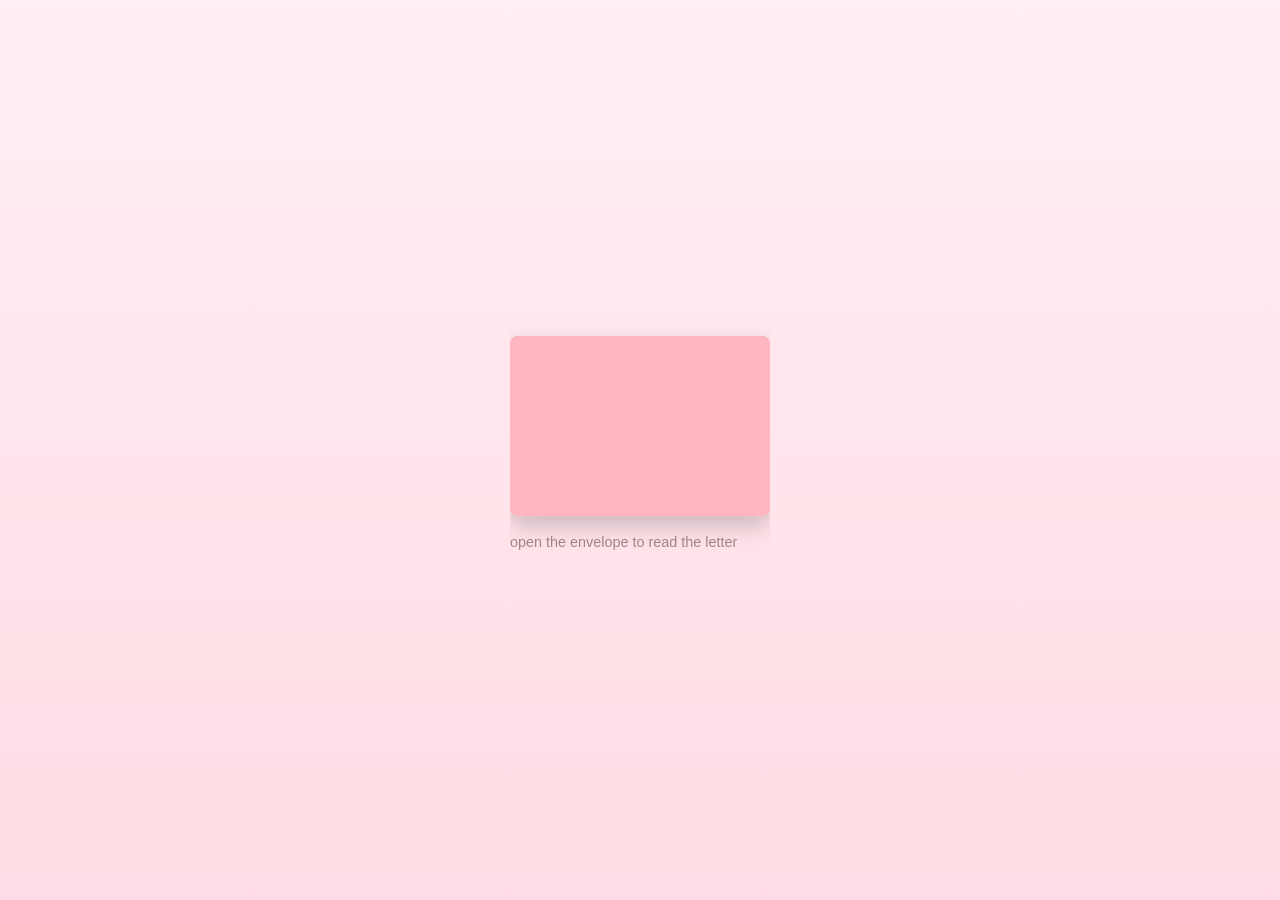
==== index.html @ 80048cb3 "YAY" ====
<!doctype html>
<html lang="en">
<head>
  <meta charset="utf-8" />
  <meta name="viewport" content="width=device-width,initial-scale=1" />
  <title>One Month — For You, Bebi</title>
  <style>
    :root {
      --bg: #ffe6eb;
      --accent: #ffb6c1;
      --text: #5a4b4b;
      --soft: #fff0f3;
      --shadow: rgba(0, 0, 0, 0.1);
    }

    html, body {
      height: 100%;
      margin: 0;
      background: linear-gradient(180deg, #ffeef2, #ffdce5);
      font-family: 'Poppins', sans-serif;
      color: var(--text);
      display: flex;
      align-items: center;
      justify-content: center;
      overflow: hidden;
    }

    .container {
      width: 95%;
      max-width: 480px;
      background: var(--soft);
      border-radius: 20px;
      padding: 24px;
      box-shadow: 0 10px 30px var(--shadow);
      position: relative;
      overflow: hidden;
      display: none;
      flex-direction: column;
      align-items: center;
      text-align: center;
      animation: fadeIn 1s ease forwards;
    }

    h1 {
      font-size: 1.4rem;
      color: var(--accent);
      margin-bottom: 8px;
    }

    p.subtitle {
      font-size: 0.9rem;
      color: #a8848a;
      margin-bottom: 16px;
    }

    .photo {
      width: 100%;
      max-width: 320px;
      border-radius: 15px;
      box-shadow: 0 6px 15px rgba(0,0,0,0.15);
      margin-bottom: 18px;
      border: 4px solid #ffe2e8;
      object-fit: cover;
      display: block;
    }

    .letter {
      font-size: 0.95rem;
      line-height: 1.7;
      max-height: 60vh;
      overflow-y: auto;
      text-align: left;
      padding-right: 10px;
      opacity: 0;
      transform: translateY(15px);
      transition: all 1s ease;
    }

    .letter.show {
      opacity: 1;
      transform: translateY(0);
    }

    button {
      background: var(--accent);
      color: white;
      border: none;
      border-radius: 12px;
      padding: 10px 20px;
      font-size: 1rem;
      cursor: pointer;
      font-weight: 600;
      box-shadow: 0 4px 10px rgba(0,0,0,0.15);
      transition: 0.3s;
      margin-top: 10px;
    }

    button:hover {
      transform: scale(1.03);
    }

    footer {
      font-size: 0.75rem;
      color: #b38b8b;
      margin-top: 16px;
    }

    /* Envelope animation */
    .envelope-wrapper {
      position: relative;
      width: 260px;
      height: 180px;
      cursor: pointer;
      transform-style: preserve-3d;
      perspective: 1000px;
      transition: all 0.8s ease;
    }

    .envelope {
      position: relative;
      width: 100%;
      height: 100%;
      background: var(--accent);
      border-radius: 8px;
      box-shadow: 0 10px 25px rgba(0,0,0,0.2);
      overflow: hidden;
    }

    .envelope::before, .envelope::after {
      content: "";
      position: absolute;
      left: 0;
      width: 100%;
      height: 50%;
      background: var(--accent);
      transition: transform 0.6s ease;
    }

    .envelope::before {
      top: 0;
      transform-origin: top;
      border-bottom: 2px solid rgba(255,255,255,0.4);
    }

    .envelope::after {
      bottom: 0;
      transform-origin: bottom;
    }

    .envelope.open::before {
      transform: rotateX(-180deg);
    }

    .message {
      position: absolute;
      inset: 0;
      background: white;
      border-radius: 6px;
      margin: 12px;
      display: flex;
      align-items: center;
      justify-content: center;
      color: var(--accent);
      font-weight: 600;
      font-size: 1.1rem;
      box-shadow: 0 2px 10px rgba(0,0,0,0.15);
      transition: transform 1s ease;
      transform: translateY(100%);
    }

    .envelope.open .message {
      transform: translateY(0);
    }

    .tap-note {
      margin-top: 18px;
      color: #a8848a;
      font-size: 0.9rem;
    }

    @keyframes fadeIn {
      from { opacity: 0; transform: scale(0.9); }
      to { opacity: 1; transform: scale(1); }
    }

    .fade-in {
      animation: fadeIn 0.8s ease forwards;
    }
  </style>
</head>
<body>
  <!-- Envelope Section -->
  <div id="envelopeSection" class="fade-in">
    <div class="envelope-wrapper" id="envelopeWrapper">
      <div class="envelope" id="envelope">
        <div class="message">Tap to Open 💌</div>
      </div>
    </div>
    <p class="tap-note">open the envelope to read the letter</p>
  </div>

  <!-- Letter Section -->
  <div class="container" id="letterContainer">
    <img src="your-photo.jpg" alt="Our Photo" class="photo" />
    <h1>one month — for you, bebi</h1>
    <p class="subtitle">a quiet journey of thirty-one days and countless feelings</p>

    <div class="letter" id="letter">
      <p>one month — just thirty-one days, but somehow it already feels like a quiet journey i never want to end. every day since i started courting you, bebi, has meant something more than i can explain. from our small talks to those bursts of laughter, even the silence between us feels like peace. everything with you feels natural — soft, real, and light. maybe because it’s you.</p>

      <p>i never imagined that someone could make me look forward to every sunrise the way you do. every time i talk to you, it’s like the world slows down — as if everything around me fades just to make space for your voice. your words calm me, your smile brings warmth, and your thoughts make me see things in a new way. i catch myself smiling for no reason, replaying your words in my head, remembering how it feels when you make me laugh.</p>

      <p>you’ve taught me what patience truly is — not the kind that waits because it has to, but the kind that waits because it wants to. because you’re worth it. i’m learning to move slow, to build something honest, something that doesn’t crumble when tested. i don’t want to rush your heart, bebi. i just want you to feel that i’m here — steady, real, and never going anywhere.</p>

      <p>and i want to say this, too — just because you’ve shown me that i have a chance doesn’t mean i’ll stop trying. it doesn’t mean i’ll take it for granted or lose the effort i’ve started with. the more i see you opening up, the more i’ll prove that i deserve the trust you give me. i won’t ever let the effort fade. i don’t want to be the kind of man who stops showing how much someone means to him just because he feels secure. love, for me, isn’t about reaching a finish line — it’s about showing up every single day, no matter what.</p>

      <p>i know people say that “there’s always another girl” out there — but i don’t want another. i want you. because it’s rare to meet someone who makes you feel calm just by being there, someone who makes the world feel softer just by existing. you’re the kind of person that makes all the noise quiet down. i don’t care about what others say; i care about how you make me feel — genuine, grounded, and alive.</p>

      <p>and i know i have a past — i’ve made mistakes, i’ve done things i’m not proud of. yes, i have a history of cheating, and that’s something i can never erase. but what i can do is make sure it never happens again. i learned the hardest way that hurting someone’s trust doesn’t just break them — it breaks you too. i won’t ever let that version of me come back. because you, bebi, deserve the kind of love that is pure, loyal, and unwavering. and i promise that’s what i’ll give — not words, but proof, through time and consistency.</p>

      <p>you’re beautiful, bebi — not the kind of beauty that needs filters, not the kind that hides behind makeup. you’re beautiful just by being yourself — your bare face, your natural smile, the softness in your eyes. it’s a kind of beauty that doesn’t fade even when everything else does. you’re the kind of pretty that feels real — the kind that makes people stop and feel something without even knowing why.</p>

      <p>i know i’m still just your suitor, but what i feel for you isn’t simple or shallow. it’s something that grows quietly but deeply, something that’s built on sincerity and hope. i’m not here to impress you with grand gestures — i’m here to stay, to show up with honesty, to give the kind of love that’s gentle but strong. because when something’s true, it doesn’t need to be rushed. it just needs to be kept.</p>

      <p>this one month may seem short, but for me, it already carries memories i’ll hold onto — your laughter, your words, the way you listen, the comfort you bring without even trying. and as time passes, i’ll keep choosing you — in every version of me, through every season we face, with patience and care.</p>

      <p>so here’s to our first month, bebi — a month of learning, of waiting, of quiet growth and understanding. thank you for letting me stay, for letting me care, for giving me the chance to be better than who i was before. i don’t know what the future holds, but one thing i’m sure of — as long as you’ll let me, i’ll keep proving that my intentions are real, my heart is faithful, and my love will always remain.</p>

      <p>because i don’t want to lose you, bebi. not to mistakes, not to pride, not to fear. you’re too precious to ever risk. and i promise — this time, i’m all in, for real.</p>
    </div>

    <button id="toggleMusic">Toggle Music</button>
    <footer>Made with love — put <strong>your-photo.jpg</strong> and <strong>bg-music.mp3</strong> in the same folder 💗</footer>

    <audio id="bgAudio" src="bg-music.mp3" loop preload="auto"></audio>
  </div>

  <script>
    const envelopeWrapper = document.getElementById('envelopeWrapper');
    const envelope = document.getElementById('envelope');
    const letterContainer = document.getElementById('letterContainer');
    const letter = document.getElementById('letter');
    const toggleMusic = document.getElementById('toggleMusic');
    const audio = document.getElementById('bgAudio');
    const envelopeSection = document.getElementById('envelopeSection');

    envelopeWrapper.addEventListener('click', () => {
      envelope.classList.add('open');
      setTimeout(() => {
        envelopeSection.style.display = 'none';
        letterContainer.style.display = 'flex';
        setTimeout(()=>letter.classList.add('show'), 600);
        audio.play().catch(()=>{});
      }, 1500);
    });

    toggleMusic.addEventListener('click', () => {
      if (audio.paused) audio.play(); else audio.pause();
    });
  </script>
</body>
</html>
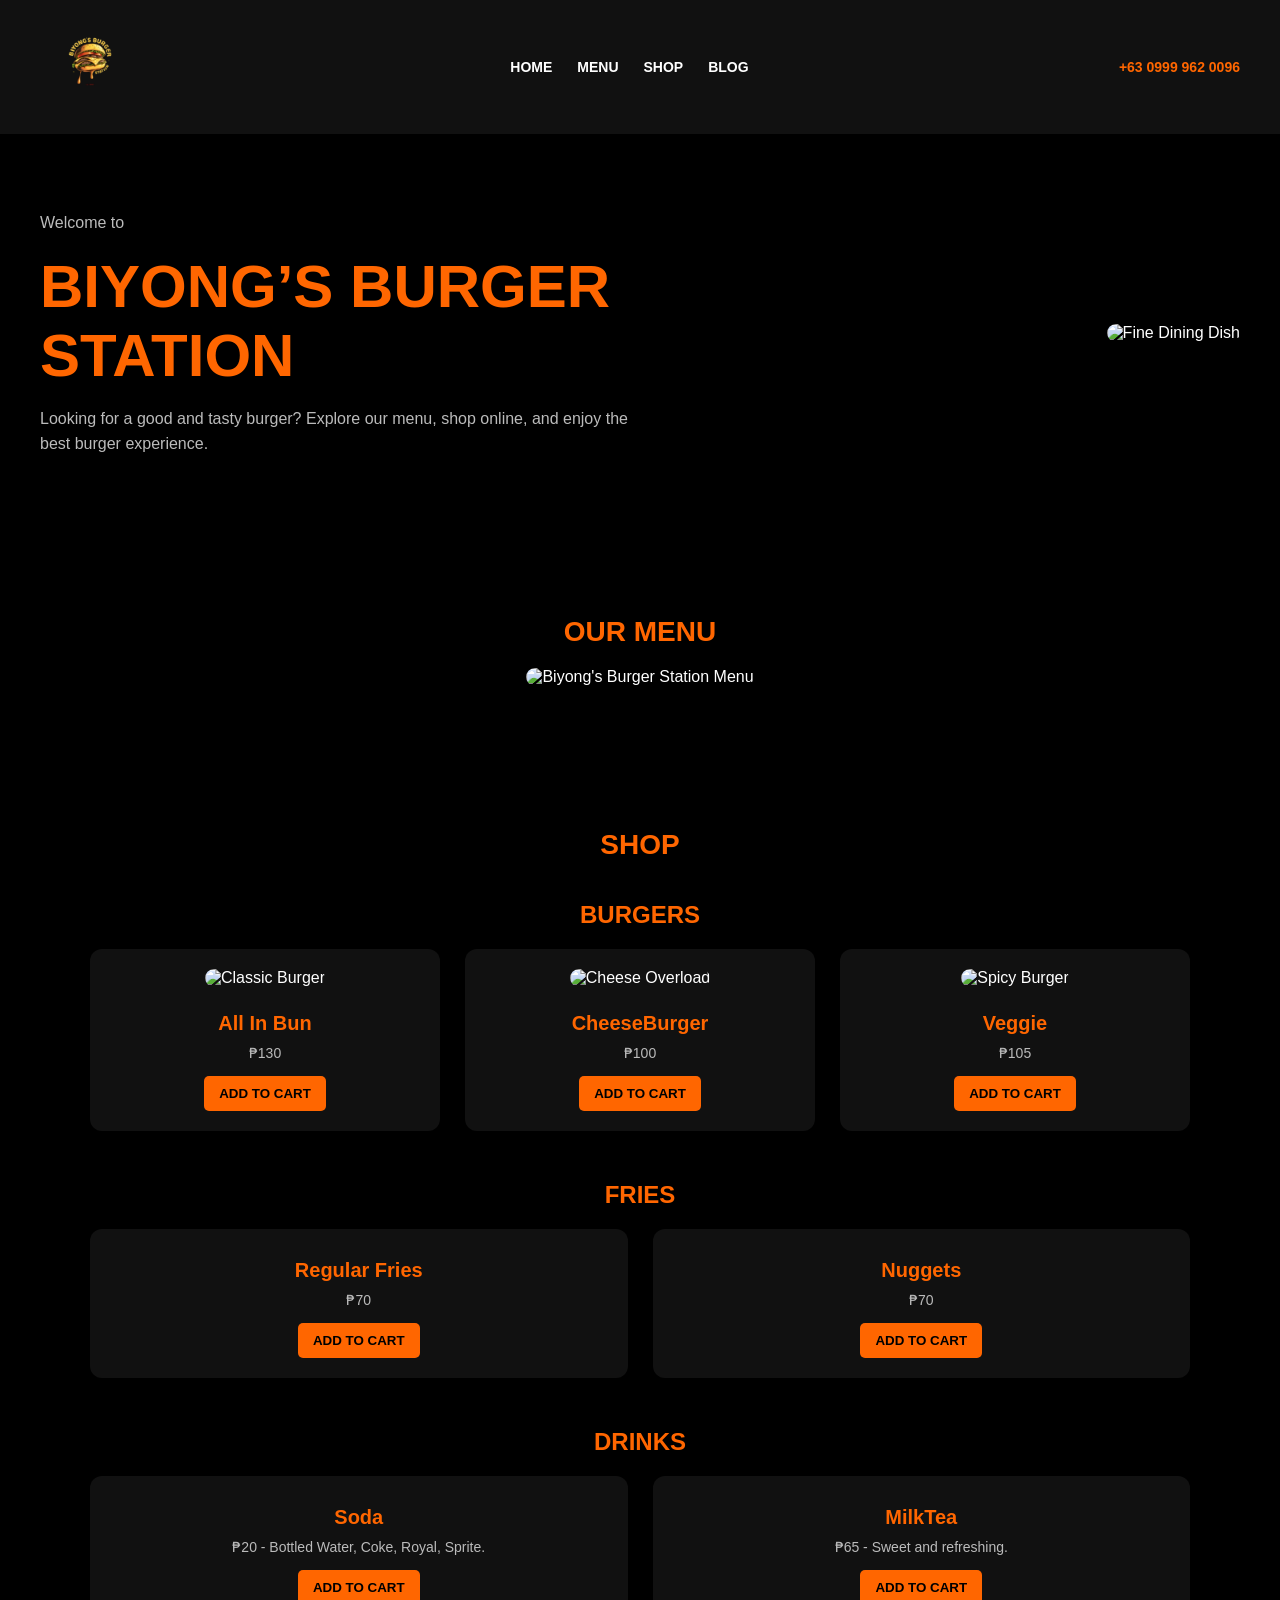
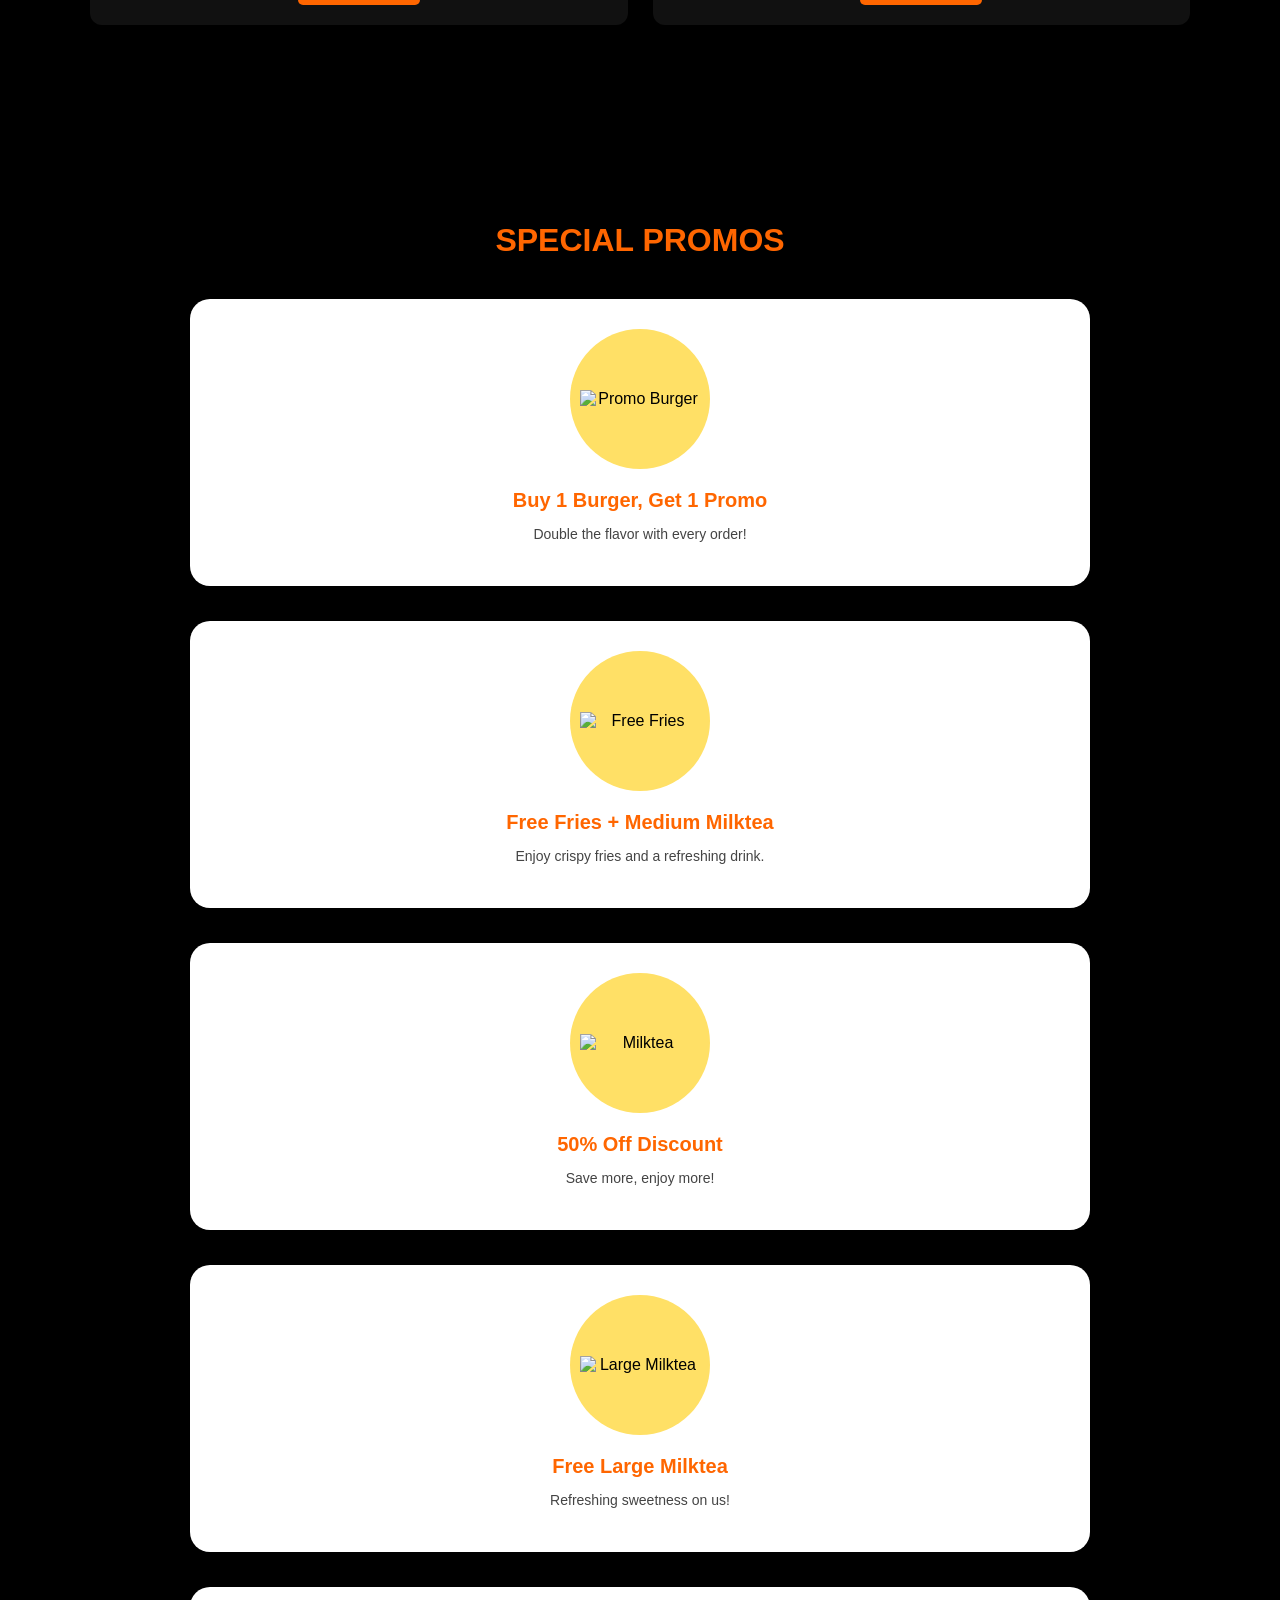
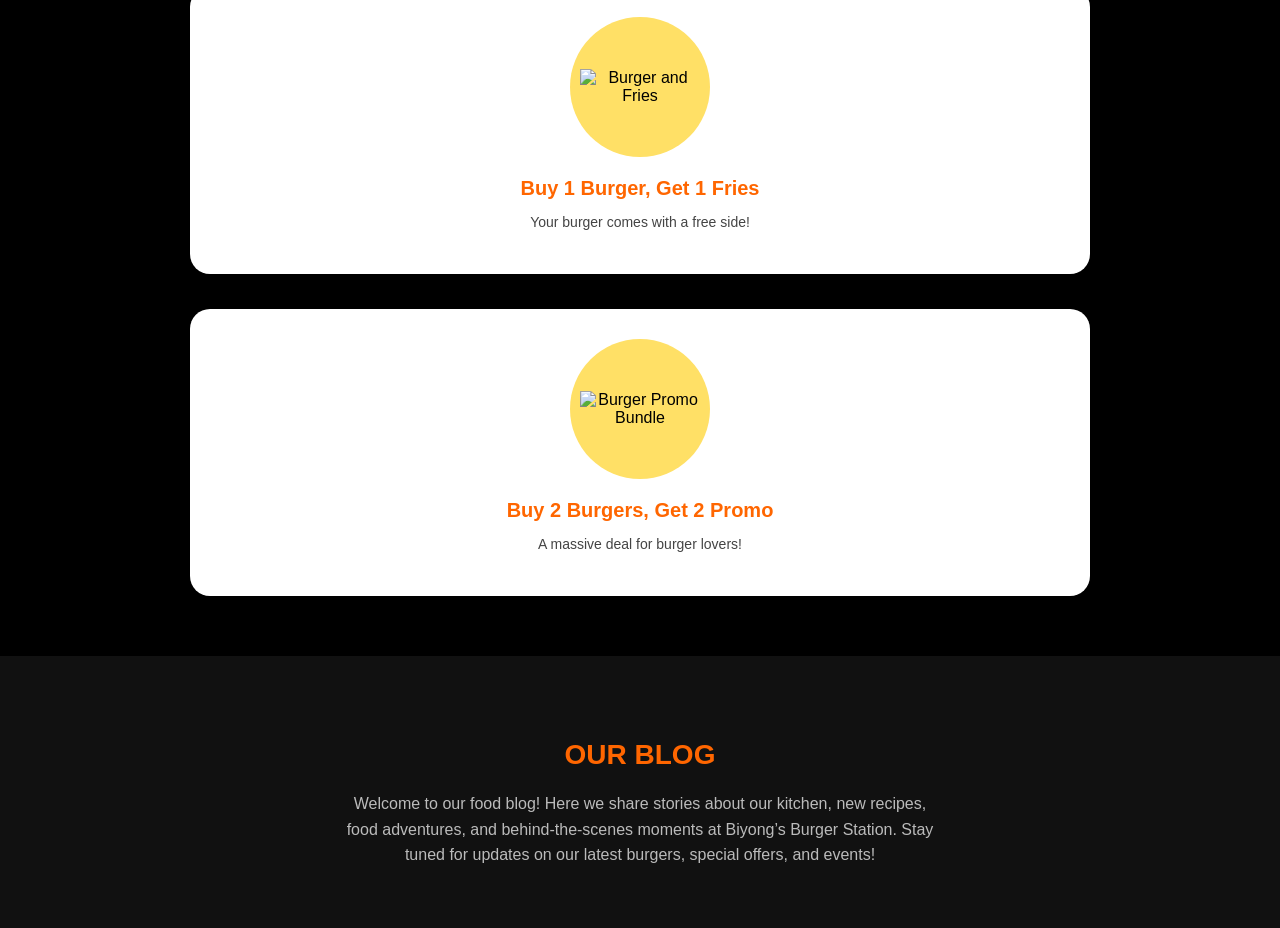
==== commit efa2ddcd: "added the code and the logo png" ====
--- a/index.html
+++ b/index.html
@@ -1,262 +1,425 @@
-<!doctype html>
+<!DOCTYPE html>
 <html lang="en">
 <head>
-  <meta charset="utf-8" />
-  <meta name="viewport" content="width=device-width,initial-scale=1" />
-  <title>One Month — For You, Bebi</title>
+  <meta charset="UTF-8">
+  <meta name="viewport" content="width=device-width, initial-scale=1.0">
+  <title>Biyong’s Burger Station</title>
   <style>
-    :root {
-      --bg: #ffe6eb;
-      --accent: #ffb6c1;
-      --text: #5a4b4b;
-      --soft: #fff0f3;
-      --shadow: rgba(0, 0, 0, 0.1);
-    }
-
-    html, body {
-      height: 100%;
+    body {
       margin: 0;
-      background: linear-gradient(180deg, #ffeef2, #ffdce5);
-      font-family: 'Poppins', sans-serif;
-      color: var(--text);
+      font-family: Arial, sans-serif;
+      background-color: #000;
+      color: #fff;
+    }
+
+    /* Navbar */
+    header {
+      display: flex;
+      justify-content: space-between;
+      align-items: center;
+      padding: 15px 40px;
+      background: #111;
+    }
+
+    header .logo img {
+      width: 100px;
+    }
+
+    nav ul {
+      list-style: none;
+      display: flex;
+      gap: 25px;
+      margin: 0;
+      padding: 0;
+    }
+
+    nav ul li a {
+      text-decoration: none;
+      color: #fff;
+      font-weight: bold;
+      font-size: 14px;
+      text-transform: uppercase;
+      transition: color 0.3s;
+    }
+
+    nav ul li a:hover {
+      color: #ff6600;
+    }
+
+    .phone {
+      font-size: 14px;
+      font-weight: bold;
+      color: #ff6600;
+    }
+
+    /* Hero */
+    .hero {
+      display: flex;
+      justify-content: space-between;
+      align-items: center;
+      padding: 60px 40px;
+    }
+
+    .hero-text {
+      max-width: 50%;
+    }
+
+    .hero-text h2 {
+      font-size: 60px;
+      margin: 10px 0;
+      text-transform: uppercase;
+      color: #ff6600;
+    }
+
+    .hero-text p {
+      font-size: 16px;
+      line-height: 1.6;
+      color: #bbb;
+    }
+
+    .hero img {
+      max-width: 40%;
+      border-radius: 10px;
+    }
+
+    /* Menu */
+    .menu {
+      padding: 60px 20px;
+      text-align: center;
+    }
+
+    .menu h2 {
+      color: #ff6600;
+      font-size: 28px;
+      margin-bottom: 20px;
+      text-transform: uppercase;
+    }
+
+    .menu img {
+      max-width: 90%;
+      border-radius: 12px;
+      box-shadow: 0px 5px 25px rgba(0,0,0,0.6);
+    }
+
+    /* Shop */
+    .shop {
+      padding: 60px 20px;
+      text-align: center;
+    }
+
+    .shop h2 {
+      color: #ff6600;
+      font-size: 28px;
+      text-transform: uppercase;
+      margin-bottom: 40px;
+    }
+
+    .category {
+      margin-bottom: 50px;
+    }
+
+    .category h3 {
+      font-size: 24px;
+      color: #ff6600;
+      margin-bottom: 20px;
+      text-transform: uppercase;
+    }
+
+    .shop-items {
+      display: grid;
+      grid-template-columns: repeat(auto-fit, minmax(220px, 1fr));
+      gap: 25px;
+      max-width: 1100px;
+      margin: auto;
+    }
+
+    .item {
+      background: #111;
+      padding: 20px;
+      border-radius: 12px;
+      box-shadow: 0px 5px 20px rgba(0,0,0,0.6);
+      transition: transform 0.3s;
+    }
+
+    .item:hover {
+      transform: translateY(-5px);
+    }
+
+    .item img {
+      width: 100%;
+      border-radius: 10px;
+      margin-bottom: 15px;
+    }
+
+    .item h4 {
+      margin: 10px 0;
+      color: #ff6600;
+      font-size: 20px;
+    }
+
+    .item p {
+      font-size: 14px;
+      color: #bbb;
+      margin: 5px 0 15px;
+    }
+
+    .item button {
+      padding: 10px 15px;
+      border: none;
+      border-radius: 5px;
+      background: #ff6600;
+      color: #000;
+      font-weight: bold;
+      cursor: pointer;
+      text-transform: uppercase;
+    }
+
+    .item button:hover {
+      background: #e65c00;
+    }
+
+    /* ⭐ Promo Section (Angel's Pizza Style) */
+    .promo-section {
+      background: #000;
+      padding: 60px 20px;
+      text-align: center;
+    }
+
+    .promo-section h2 {
+      color: #ff6600;
+      font-size: 32px;
+      text-transform: uppercase;
+      margin-bottom: 40px;
+    }
+
+    .promo-container {
+      max-width: 900px;
+      margin: auto;
+      display: grid;
+      gap: 35px;
+    }
+
+    .promo-card {
+      background: #fff;
+      color: #000;
+      border-radius: 20px;
+      padding: 30px 25px;
+      text-align: center;
+      position: relative;
+      box-shadow: 0px 10px 25px rgba(0,0,0,0.4);
+    }
+
+    .promo-circle {
+      width: 140px;
+      height: 140px;
+      background: #ffe066;
+      border-radius: 50%;
+      margin: 0 auto 20px;
       display: flex;
       align-items: center;
       justify-content: center;
-      overflow: hidden;
-    }
-
-    .container {
-      width: 95%;
-      max-width: 480px;
-      background: var(--soft);
-      border-radius: 20px;
-      padding: 24px;
-      box-shadow: 0 10px 30px var(--shadow);
-      position: relative;
-      overflow: hidden;
-      display: none;
-      flex-direction: column;
-      align-items: center;
+    }
+
+    .promo-circle img {
+      width: 120px;
+      height: auto;
+    }
+
+    .promo-card h3 {
+      font-size: 20px;
+      color: #ff6600;
+      margin-bottom: 10px;
+      font-weight: bold;
+    }
+
+    .promo-card p {
+      font-size: 14px;
+      color: #444;
+    }
+
+    /* Blog */
+    .blog {
+      background: #111;
+      padding: 60px 20px;
       text-align: center;
-      animation: fadeIn 1s ease forwards;
-    }
-
-    h1 {
-      font-size: 1.4rem;
-      color: var(--accent);
-      margin-bottom: 8px;
-    }
-
-    p.subtitle {
-      font-size: 0.9rem;
-      color: #a8848a;
-      margin-bottom: 16px;
-    }
-
-    .photo {
-      width: 100%;
-      max-width: 320px;
-      border-radius: 15px;
-      box-shadow: 0 6px 15px rgba(0,0,0,0.15);
-      margin-bottom: 18px;
-      border: 4px solid #ffe2e8;
-      object-fit: cover;
-      display: block;
-    }
-
-    .letter {
-      font-size: 0.95rem;
-      line-height: 1.7;
-      max-height: 60vh;
-      overflow-y: auto;
-      text-align: left;
-      padding-right: 10px;
-      opacity: 0;
-      transform: translateY(15px);
-      transition: all 1s ease;
-    }
-
-    .letter.show {
-      opacity: 1;
-      transform: translateY(0);
-    }
-
-    button {
-      background: var(--accent);
-      color: white;
-      border: none;
-      border-radius: 12px;
-      padding: 10px 20px;
-      font-size: 1rem;
-      cursor: pointer;
-      font-weight: 600;
-      box-shadow: 0 4px 10px rgba(0,0,0,0.15);
-      transition: 0.3s;
-      margin-top: 10px;
-    }
-
-    button:hover {
-      transform: scale(1.03);
-    }
-
-    footer {
-      font-size: 0.75rem;
-      color: #b38b8b;
-      margin-top: 16px;
-    }
-
-    /* Envelope animation */
-    .envelope-wrapper {
-      position: relative;
-      width: 260px;
-      height: 180px;
-      cursor: pointer;
-      transform-style: preserve-3d;
-      perspective: 1000px;
-      transition: all 0.8s ease;
-    }
-
-    .envelope {
-      position: relative;
-      width: 100%;
-      height: 100%;
-      background: var(--accent);
-      border-radius: 8px;
-      box-shadow: 0 10px 25px rgba(0,0,0,0.2);
-      overflow: hidden;
-    }
-
-    .envelope::before, .envelope::after {
-      content: "";
-      position: absolute;
-      left: 0;
-      width: 100%;
-      height: 50%;
-      background: var(--accent);
-      transition: transform 0.6s ease;
-    }
-
-    .envelope::before {
-      top: 0;
-      transform-origin: top;
-      border-bottom: 2px solid rgba(255,255,255,0.4);
-    }
-
-    .envelope::after {
-      bottom: 0;
-      transform-origin: bottom;
-    }
-
-    .envelope.open::before {
-      transform: rotateX(-180deg);
-    }
-
-    .message {
-      position: absolute;
-      inset: 0;
-      background: white;
-      border-radius: 6px;
-      margin: 12px;
-      display: flex;
-      align-items: center;
-      justify-content: center;
-      color: var(--accent);
-      font-weight: 600;
-      font-size: 1.1rem;
-      box-shadow: 0 2px 10px rgba(0,0,0,0.15);
-      transition: transform 1s ease;
-      transform: translateY(100%);
-    }
-
-    .envelope.open .message {
-      transform: translateY(0);
-    }
-
-    .tap-note {
-      margin-top: 18px;
-      color: #a8848a;
-      font-size: 0.9rem;
-    }
-
-    @keyframes fadeIn {
-      from { opacity: 0; transform: scale(0.9); }
-      to { opacity: 1; transform: scale(1); }
-    }
-
-    .fade-in {
-      animation: fadeIn 0.8s ease forwards;
+    }
+
+    .blog h2 {
+      color: #ff6600;
+      font-size: 28px;
+      margin-bottom: 20px;
+      text-transform: uppercase;
+    }
+
+    .blog p {
+      max-width: 600px;
+      margin: auto;
+      font-size: 16px;
+      color: #bbb;
+      line-height: 1.6;
     }
   </style>
 </head>
 <body>
-  <!-- Envelope Section -->
-  <div id="envelopeSection" class="fade-in">
-    <div class="envelope-wrapper" id="envelopeWrapper">
-      <div class="envelope" id="envelope">
-        <div class="message">Tap to Open 💌</div>
-      </div>
-    </div>
-    <p class="tap-note">open the envelope to read the letter</p>
-  </div>
-
-  <!-- Letter Section -->
-  <div class="container" id="letterContainer">
-    <img src="your-photo.jpg" alt="Our Photo" class="photo" />
-    <h1>one month — for you, bebi</h1>
-    <p class="subtitle">a quiet journey of thirty-one days and countless feelings</p>
-
-    <div class="letter" id="letter">
-      <p>one month — just thirty-one days, but somehow it already feels like a quiet journey i never want to end. every day since i started courting you, bebi, has meant something more than i can explain. from our small talks to those bursts of laughter, even the silence between us feels like peace. everything with you feels natural — soft, real, and light. maybe because it’s you.</p>
-
-      <p>i never imagined that someone could make me look forward to every sunrise the way you do. every time i talk to you, it’s like the world slows down — as if everything around me fades just to make space for your voice. your words calm me, your smile brings warmth, and your thoughts make me see things in a new way. i catch myself smiling for no reason, replaying your words in my head, remembering how it feels when you make me laugh.</p>
-
-      <p>you’ve taught me what patience truly is — not the kind that waits because it has to, but the kind that waits because it wants to. because you’re worth it. i’m learning to move slow, to build something honest, something that doesn’t crumble when tested. i don’t want to rush your heart, bebi. i just want you to feel that i’m here — steady, real, and never going anywhere.</p>
-
-      <p>and i want to say this, too — just because you’ve shown me that i have a chance doesn’t mean i’ll stop trying. it doesn’t mean i’ll take it for granted or lose the effort i’ve started with. the more i see you opening up, the more i’ll prove that i deserve the trust you give me. i won’t ever let the effort fade. i don’t want to be the kind of man who stops showing how much someone means to him just because he feels secure. love, for me, isn’t about reaching a finish line — it’s about showing up every single day, no matter what.</p>
-
-      <p>i know people say that “there’s always another girl” out there — but i don’t want another. i want you. because it’s rare to meet someone who makes you feel calm just by being there, someone who makes the world feel softer just by existing. you’re the kind of person that makes all the noise quiet down. i don’t care about what others say; i care about how you make me feel — genuine, grounded, and alive.</p>
-
-      <p>and i know i have a past — i’ve made mistakes, i’ve done things i’m not proud of. yes, i have a history of cheating, and that’s something i can never erase. but what i can do is make sure it never happens again. i learned the hardest way that hurting someone’s trust doesn’t just break them — it breaks you too. i won’t ever let that version of me come back. because you, bebi, deserve the kind of love that is pure, loyal, and unwavering. and i promise that’s what i’ll give — not words, but proof, through time and consistency.</p>
-
-      <p>you’re beautiful, bebi — not the kind of beauty that needs filters, not the kind that hides behind makeup. you’re beautiful just by being yourself — your bare face, your natural smile, the softness in your eyes. it’s a kind of beauty that doesn’t fade even when everything else does. you’re the kind of pretty that feels real — the kind that makes people stop and feel something without even knowing why.</p>
-
-      <p>i know i’m still just your suitor, but what i feel for you isn’t simple or shallow. it’s something that grows quietly but deeply, something that’s built on sincerity and hope. i’m not here to impress you with grand gestures — i’m here to stay, to show up with honesty, to give the kind of love that’s gentle but strong. because when something’s true, it doesn’t need to be rushed. it just needs to be kept.</p>
-
-      <p>this one month may seem short, but for me, it already carries memories i’ll hold onto — your laughter, your words, the way you listen, the comfort you bring without even trying. and as time passes, i’ll keep choosing you — in every version of me, through every season we face, with patience and care.</p>
-
-      <p>so here’s to our first month, bebi — a month of learning, of waiting, of quiet growth and understanding. thank you for letting me stay, for letting me care, for giving me the chance to be better than who i was before. i don’t know what the future holds, but one thing i’m sure of — as long as you’ll let me, i’ll keep proving that my intentions are real, my heart is faithful, and my love will always remain.</p>
-
-      <p>because i don’t want to lose you, bebi. not to mistakes, not to pride, not to fear. you’re too precious to ever risk. and i promise — this time, i’m all in, for real.</p>
-    </div>
-
-    <button id="toggleMusic">Toggle Music</button>
-    <footer>Made with love — put <strong>your-photo.jpg</strong> and <strong>bg-music.mp3</strong> in the same folder 💗</footer>
-
-    <audio id="bgAudio" src="bg-music.mp3" loop preload="auto"></audio>
-  </div>
-
-  <script>
-    const envelopeWrapper = document.getElementById('envelopeWrapper');
-    const envelope = document.getElementById('envelope');
-    const letterContainer = document.getElementById('letterContainer');
-    const letter = document.getElementById('letter');
-    const toggleMusic = document.getElementById('toggleMusic');
-    const audio = document.getElementById('bgAudio');
-    const envelopeSection = document.getElementById('envelopeSection');
-
-    envelopeWrapper.addEventListener('click', () => {
-      envelope.classList.add('open');
-      setTimeout(() => {
-        envelopeSection.style.display = 'none';
-        letterContainer.style.display = 'flex';
-        setTimeout(()=>letter.classList.add('show'), 600);
-        audio.play().catch(()=>{});
-      }, 1500);
-    });
-
-    toggleMusic.addEventListener('click', () => {
-      if (audio.paused) audio.play(); else audio.pause();
-    });
-  </script>
+
+  <!-- Header -->
+  <header>
+    <div class="logo">
+      <img src="logo.png" alt="Biyong's Burger Station Logo">
+    </div>
+    <nav>
+      <ul>
+        <li><a href="#home">Home</a></li>
+        <li><a href="#menu">Menu</a></li>
+        <li><a href="#shop">Shop</a></li>
+        <li><a href="#blog">Blog</a></li>
+      </ul>
+    </nav>
+    <div class="phone">+63 0999 962 0096</div>
+  </header>
+
+  <!-- Hero -->
+  <section id="home" class="hero">
+    <div class="hero-text">
+      <p>Welcome to</p>
+      <h2>Biyong’s Burger Station</h2>
+      <p>Looking for a good and tasty burger? Explore our menu,
+        shop online, and enjoy the best burger experience.</p>
+    </div>
+    <img src="yong burger.png" alt="Fine Dining Dish">
+  </section>
+
+  <!-- Menu -->
+  <section id="menu" class="menu">
+    <h2>Our Menu</h2>
+    <img src="menu.png" width="1000" alt="Biyong's Burger Station Menu">
+  </section>
+
+  <!-- Shop -->
+  <section id="shop" class="shop">
+    <h2>Shop</h2>
+
+    <div class="category">
+      <h3>Burgers</h3>
+      <div class="shop-items">
+        <div class="item">
+          <img src="allinbun.png" alt="Classic Burger">
+          <h4>All In Bun</h4>
+          <p>₱130</p>
+          <button>Add to Cart</button>
+        </div>
+        <div class="item">
+          <img src="cheeseburger.png" alt="Cheese Overload">
+          <h4>CheeseBurger</h4>
+          <p>₱100</p>
+          <button>Add to Cart</button>
+        </div>
+        <div class="item">
+          <img src="veggie.png" alt="Spicy Burger">
+          <h4>Veggie</h4>
+          <p>₱105</p>
+          <button>Add to Cart</button>
+        </div>
+      </div>
+    </div>
+
+    <div class="category">
+      <h3>Fries</h3>
+      <div class="shop-items">
+        <div class="item">
+          <h4>Regular Fries</h4>
+          <p>₱70</p>
+          <button>Add to Cart</button>
+        </div>
+        <div class="item">
+          <h4>Nuggets</h4>
+          <p>₱70</p>
+          <button>Add to Cart</button>
+        </div>
+      </div>
+    </div>
+
+    <div class="category">
+      <h3>Drinks</h3>
+      <div class="shop-items">
+        <div class="item">
+          <h4>Soda</h4>
+          <p>₱20 - Bottled Water, Coke, Royal, Sprite.</p>
+          <button>Add to Cart</button>
+        </div>
+        <div class="item">
+          <h4>MilkTea</h4>
+          <p>₱65 - Sweet and refreshing.</p>
+          <button>Add to Cart</button>
+        </div>
+      </div>
+    </div>
+  </section>
+
+  <!-- ⭐ PROMO SECTION (ANGEL'S STYLE) -->
+  <section id="promo" class="promo-section">
+    <h2>Special Promos</h2>
+
+    <div class="promo-container">
+
+      <div class="promo-card">
+        <div class="promo-circle">
+          <img src="allinbun.png" alt="Promo Burger">
+        </div>
+        <h3>Buy 1 Burger, Get 1 Promo</h3>
+        <p>Double the flavor with every order!</p>
+      </div>
+
+      <div class="promo-card">
+        <div class="promo-circle">
+          <img src="fries.png" alt="Free Fries">
+        </div>
+        <h3>Free Fries + Medium Milktea</h3>
+        <p>Enjoy crispy fries and a refreshing drink.</p>
+      </div>
+
+      <div class="promo-card">
+        <div class="promo-circle">
+          <img src="milktea.png" alt="Milktea">
+        </div>
+        <h3>50% Off Discount</h3>
+        <p>Save more, enjoy more!</p>
+      </div>
+
+      <div class="promo-card">
+        <div class="promo-circle">
+          <img src="milktea.png" alt="Large Milktea">
+        </div>
+        <h3>Free Large Milktea</h3>
+        <p>Refreshing sweetness on us!</p>
+      </div>
+
+      <div class="promo-card">
+        <div class="promo-circle">
+          <img src="fries.png" alt="Burger and Fries">
+        </div>
+        <h3>Buy 1 Burger, Get 1 Fries</h3>
+        <p>Your burger comes with a free side!</p>
+      </div>
+
+      <div class="promo-card">
+        <div class="promo-circle">
+          <img src="allinbun.png" alt="Burger Promo Bundle">
+        </div>
+        <h3>Buy 2 Burgers, Get 2 Promo</h3>
+        <p>A massive deal for burger lovers!</p>
+      </div>
+
+    </div>
+  </section>
+
+  <!-- Blog -->
+  <section id="blog" class="blog">
+    <h2>Our Blog</h2>
+    <p>Welcome to our food blog! Here we share stories about our kitchen, 
+      new recipes, food adventures, and behind-the-scenes moments at Biyong’s Burger Station.
+      Stay tuned for updates on our latest burgers, special offers, and events!</p>
+  </section>
+
 </body>
-</html>+</html>
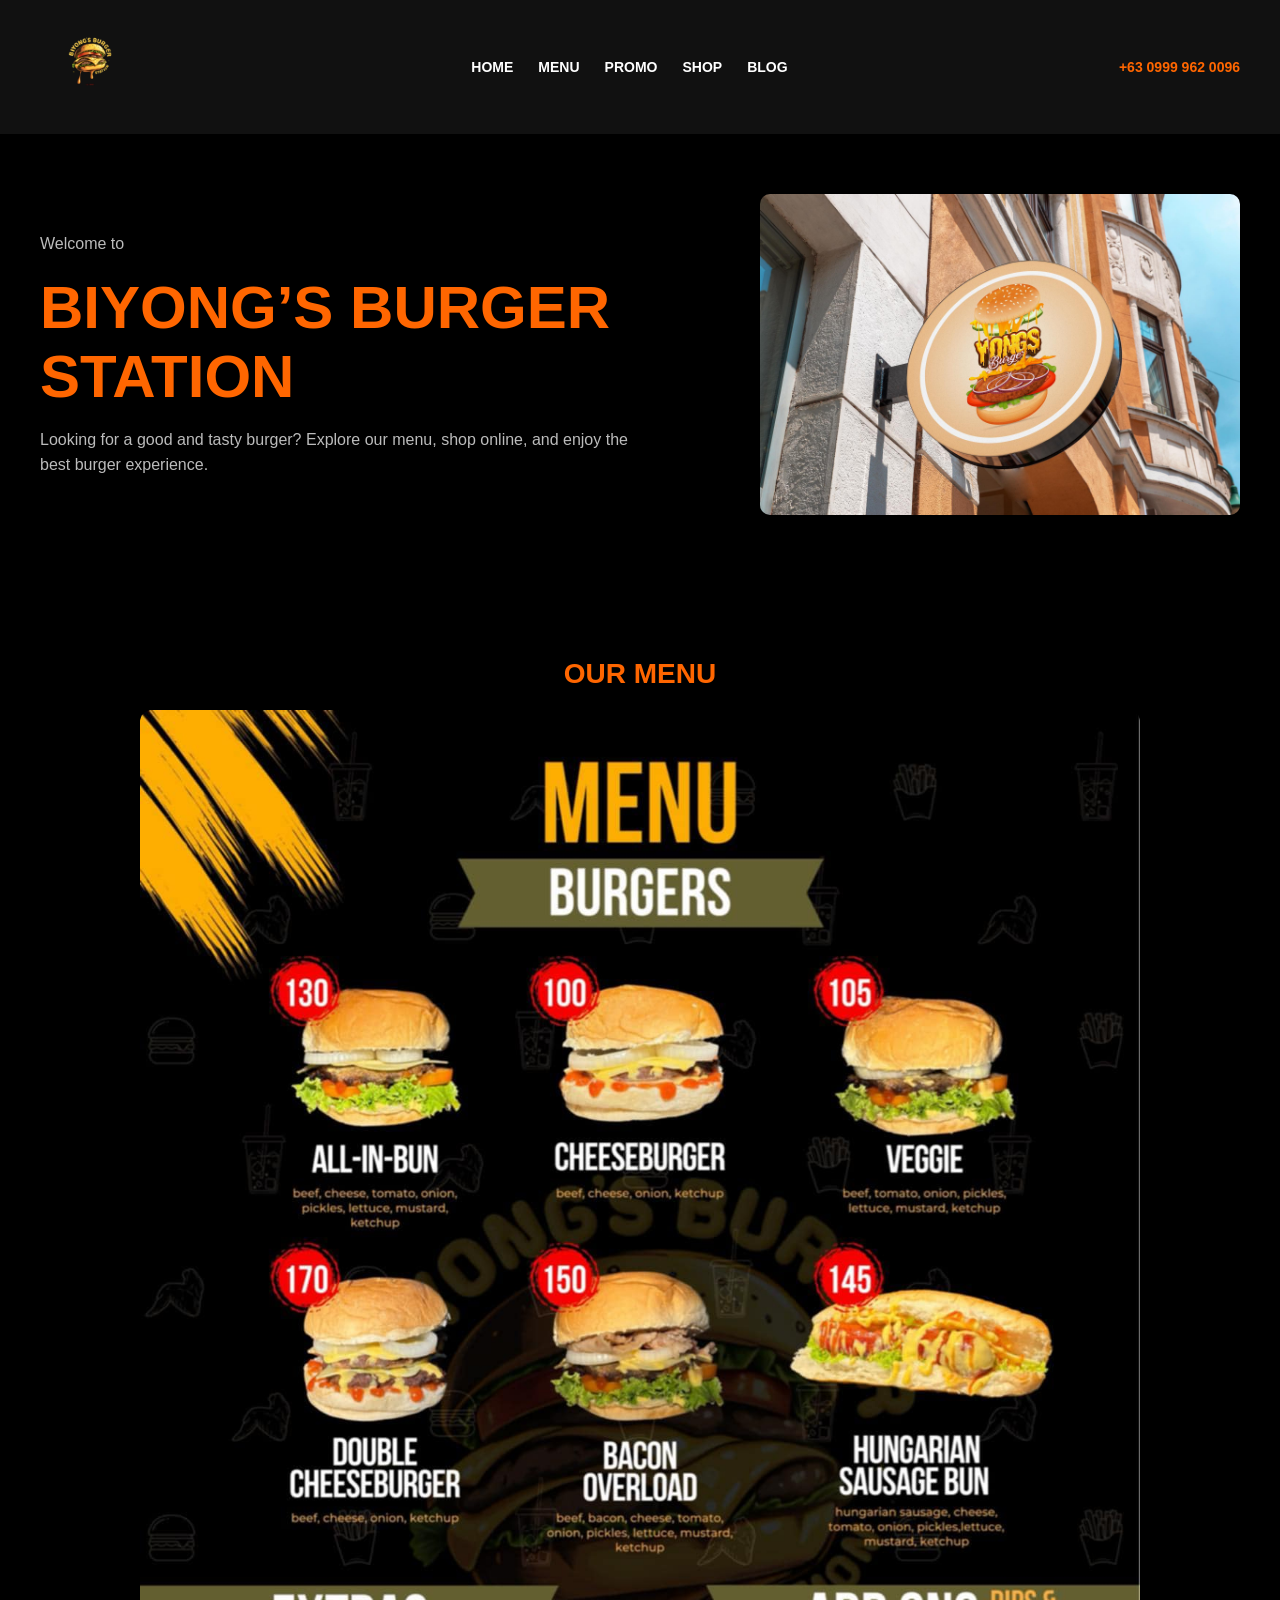
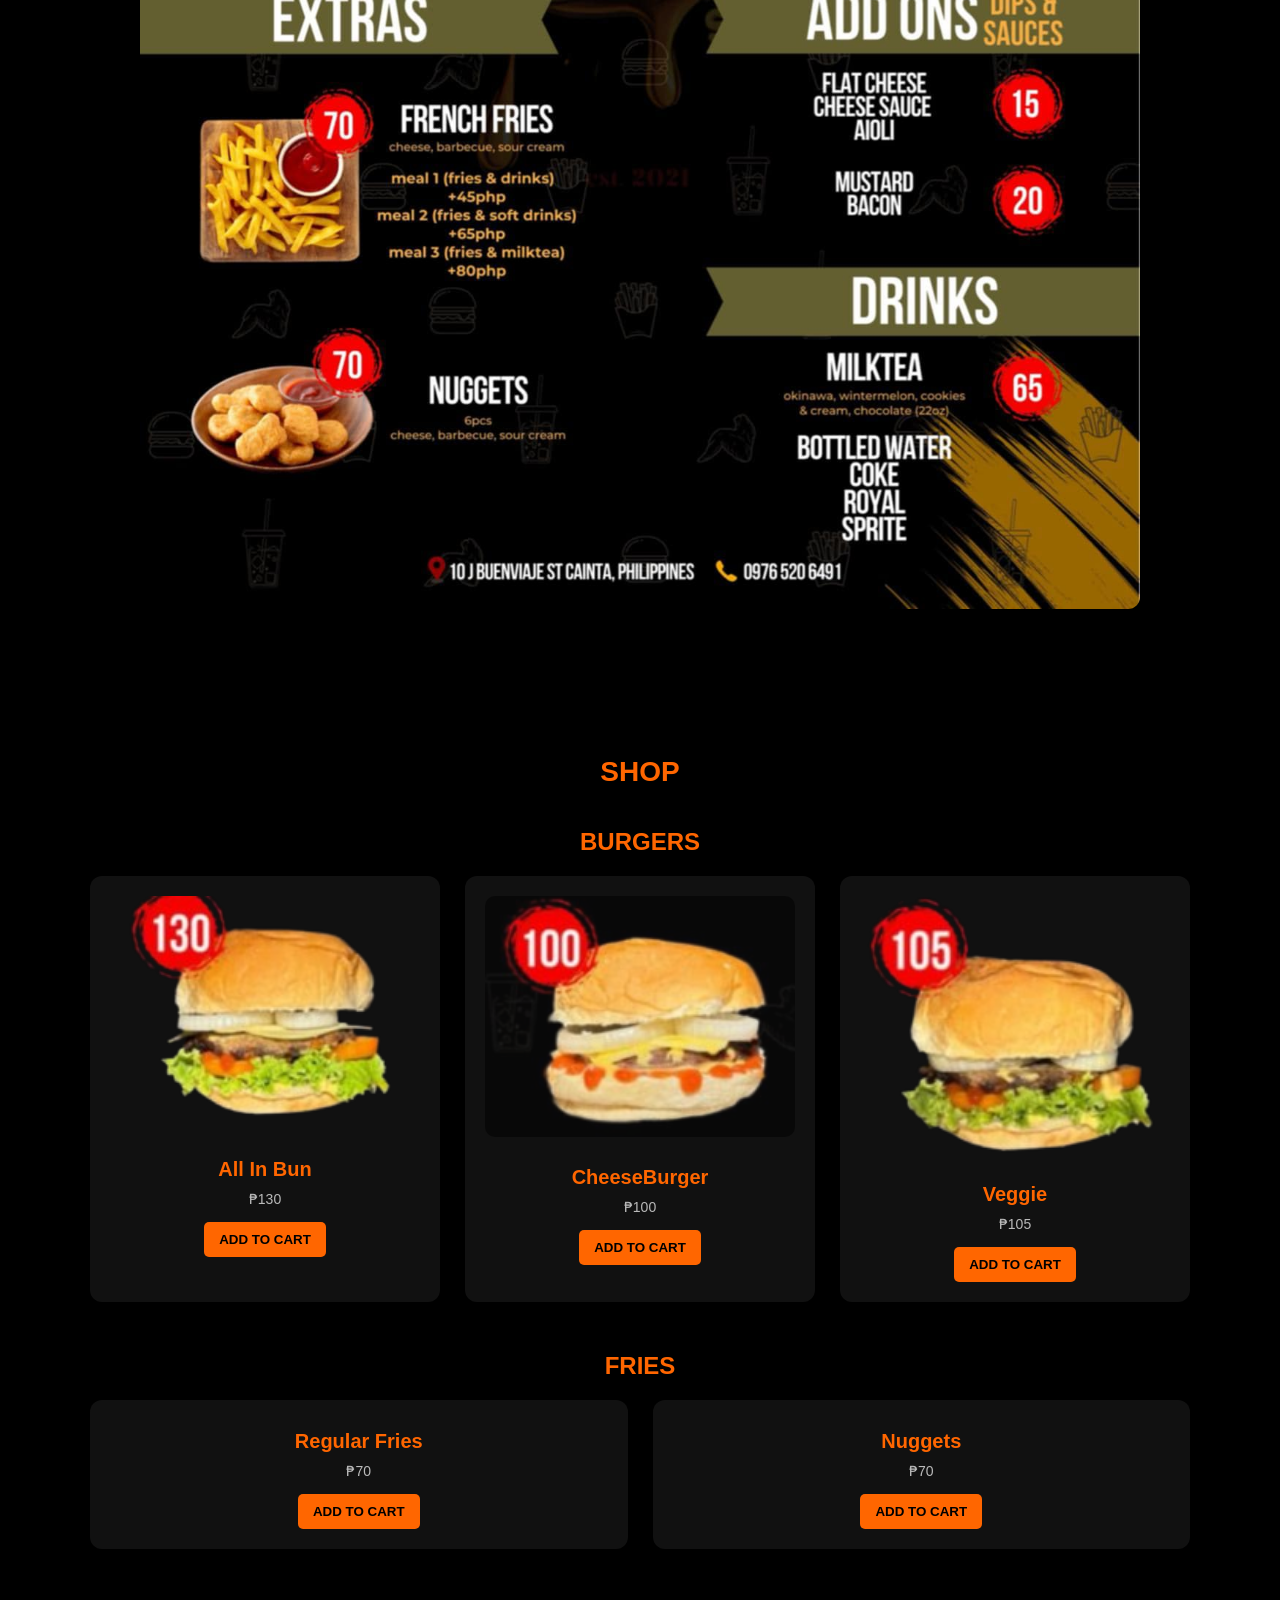
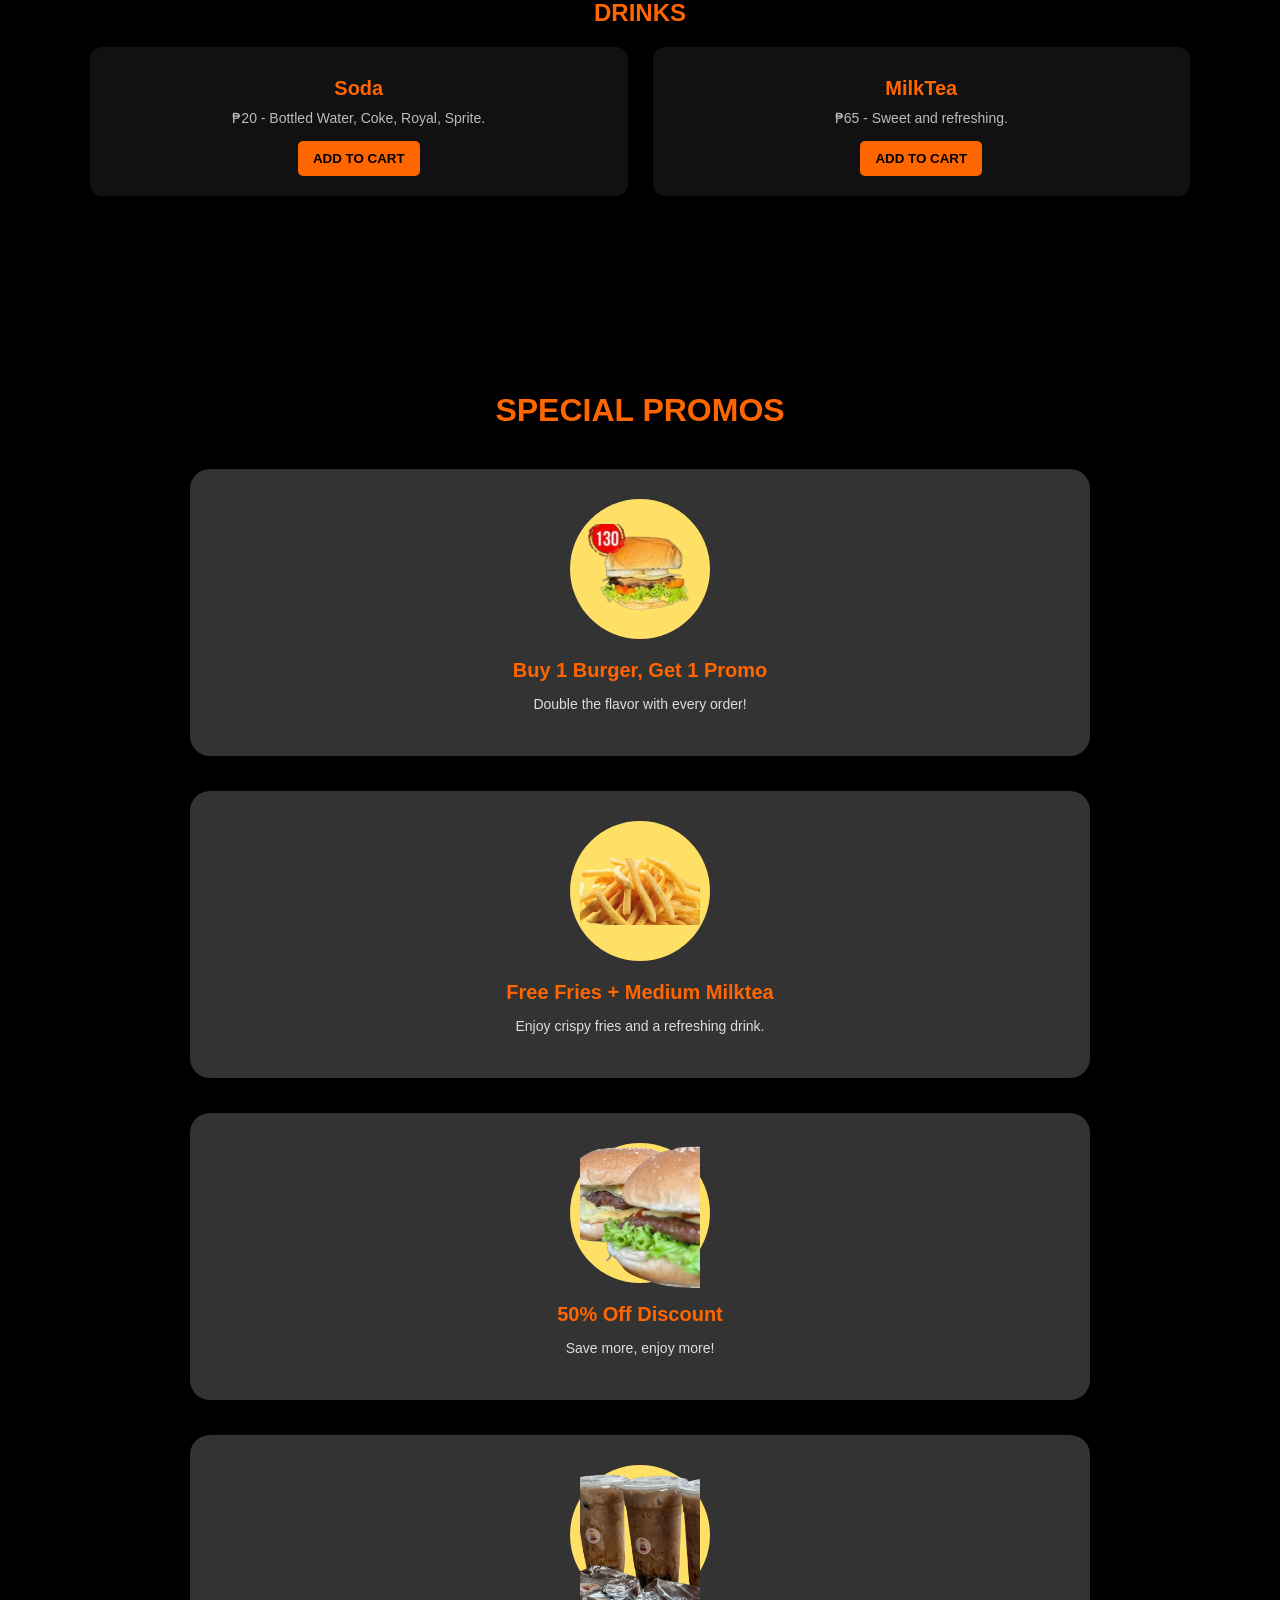
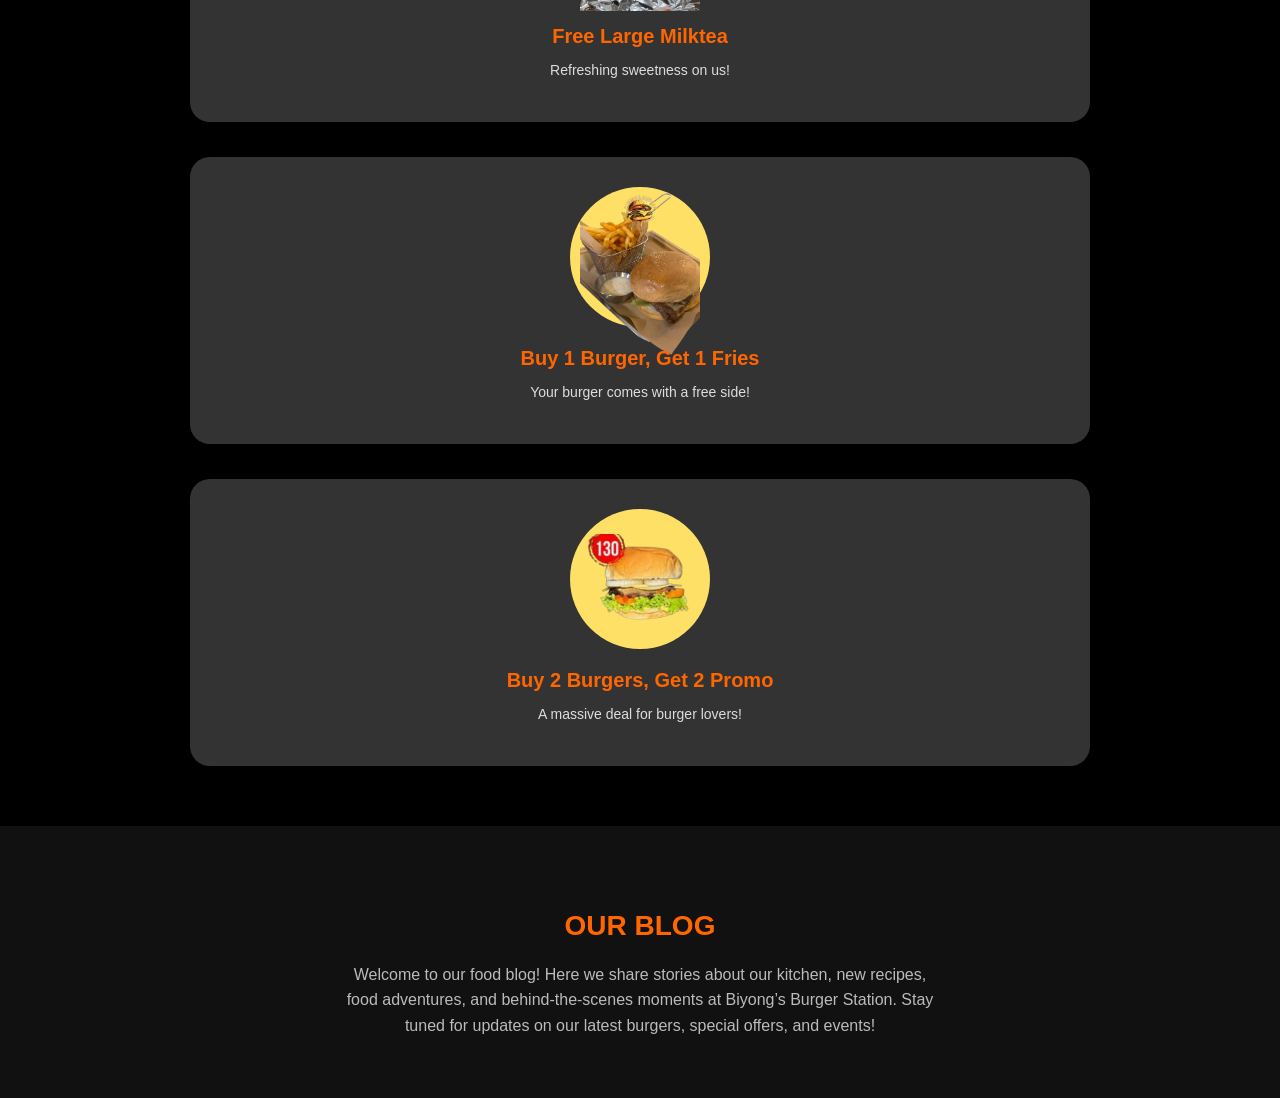
==== commit f5ff544b: "PNGS I added a lot of pictures for the uses of the src" ====
--- a/index.html
+++ b/index.html
@@ -2,7 +2,7 @@
 <html lang="en">
 <head>
   <meta charset="UTF-8">
-  <meta name="viewport" content="width=device-width, initial-scale=1.0">
+  <meta-name="viewport" content="width=device-width, initial-scale=1.0">
   <title>Biyong’s Burger Station</title>
   <style>
     body {
@@ -178,7 +178,7 @@
       background: #e65c00;
     }
 
-    /* ⭐ Promo Section (Angel's Pizza Style) */
+    /* ⭐ Promo Section (Gray background cards) */
     .promo-section {
       background: #000;
       padding: 60px 20px;
@@ -200,8 +200,8 @@
     }
 
     .promo-card {
-      background: #fff;
-      color: #000;
+      background: #333; /* changed to gray */
+      color: #fff;      /* white text */
       border-radius: 20px;
       padding: 30px 25px;
       text-align: center;
@@ -234,7 +234,7 @@
 
     .promo-card p {
       font-size: 14px;
-      color: #444;
+      color: #ddd; /* lighter gray for readability */
     }
 
     /* Blog */
@@ -267,14 +267,17 @@
     <div class="logo">
       <img src="logo.png" alt="Biyong's Burger Station Logo">
     </div>
+
     <nav>
       <ul>
         <li><a href="#home">Home</a></li>
         <li><a href="#menu">Menu</a></li>
+        <li><a href="#promo">Promo</a></li>
         <li><a href="#shop">Shop</a></li>
         <li><a href="#blog">Blog</a></li>
       </ul>
     </nav>
+
     <div class="phone">+63 0999 962 0096</div>
   </header>
 
@@ -308,14 +311,16 @@
           <p>₱130</p>
           <button>Add to Cart</button>
         </div>
-        <div class="item">
-          <img src="cheeseburger.png" alt="Cheese Overload">
+
+        <div class="item">
+          <img src="cheeseburger.png" alt="CheeseBurger">
           <h4>CheeseBurger</h4>
           <p>₱100</p>
           <button>Add to Cart</button>
         </div>
-        <div class="item">
-          <img src="veggie.png" alt="Spicy Burger">
+
+        <div class="item">
+          <img src="veggie.png" alt="Veggie Burger">
           <h4>Veggie</h4>
           <p>₱105</p>
           <button>Add to Cart</button>
@@ -331,6 +336,7 @@
           <p>₱70</p>
           <button>Add to Cart</button>
         </div>
+
         <div class="item">
           <h4>Nuggets</h4>
           <p>₱70</p>
@@ -347,6 +353,7 @@
           <p>₱20 - Bottled Water, Coke, Royal, Sprite.</p>
           <button>Add to Cart</button>
         </div>
+
         <div class="item">
           <h4>MilkTea</h4>
           <p>₱65 - Sweet and refreshing.</p>
@@ -356,7 +363,7 @@
     </div>
   </section>
 
-  <!-- ⭐ PROMO SECTION (ANGEL'S STYLE) -->
+  <!-- ⭐ PROMO SECTION -->
   <section id="promo" class="promo-section">
     <h2>Special Promos</h2>
 
@@ -372,7 +379,7 @@
 
       <div class="promo-card">
         <div class="promo-circle">
-          <img src="fries.png" alt="Free Fries">
+          <img src="freefries.png" alt="Free fries">
         </div>
         <h3>Free Fries + Medium Milktea</h3>
         <p>Enjoy crispy fries and a refreshing drink.</p>
@@ -380,7 +387,7 @@
 
       <div class="promo-card">
         <div class="promo-circle">
-          <img src="milktea.png" alt="Milktea">
+          <img src="BURGERSS.png" alt="Discount">
         </div>
         <h3>50% Off Discount</h3>
         <p>Save more, enjoy more!</p>
@@ -388,7 +395,7 @@
 
       <div class="promo-card">
         <div class="promo-circle">
-          <img src="milktea.png" alt="Large Milktea">
+          <img src="MILKTEA.png" alt="Large Milktea">
         </div>
         <h3>Free Large Milktea</h3>
         <p>Refreshing sweetness on us!</p>
@@ -396,7 +403,7 @@
 
       <div class="promo-card">
         <div class="promo-circle">
-          <img src="fries.png" alt="Burger and Fries">
+          <img src="FRIESBURGER.png" alt="Burger and Fries">
         </div>
         <h3>Buy 1 Burger, Get 1 Fries</h3>
         <p>Your burger comes with a free side!</p>
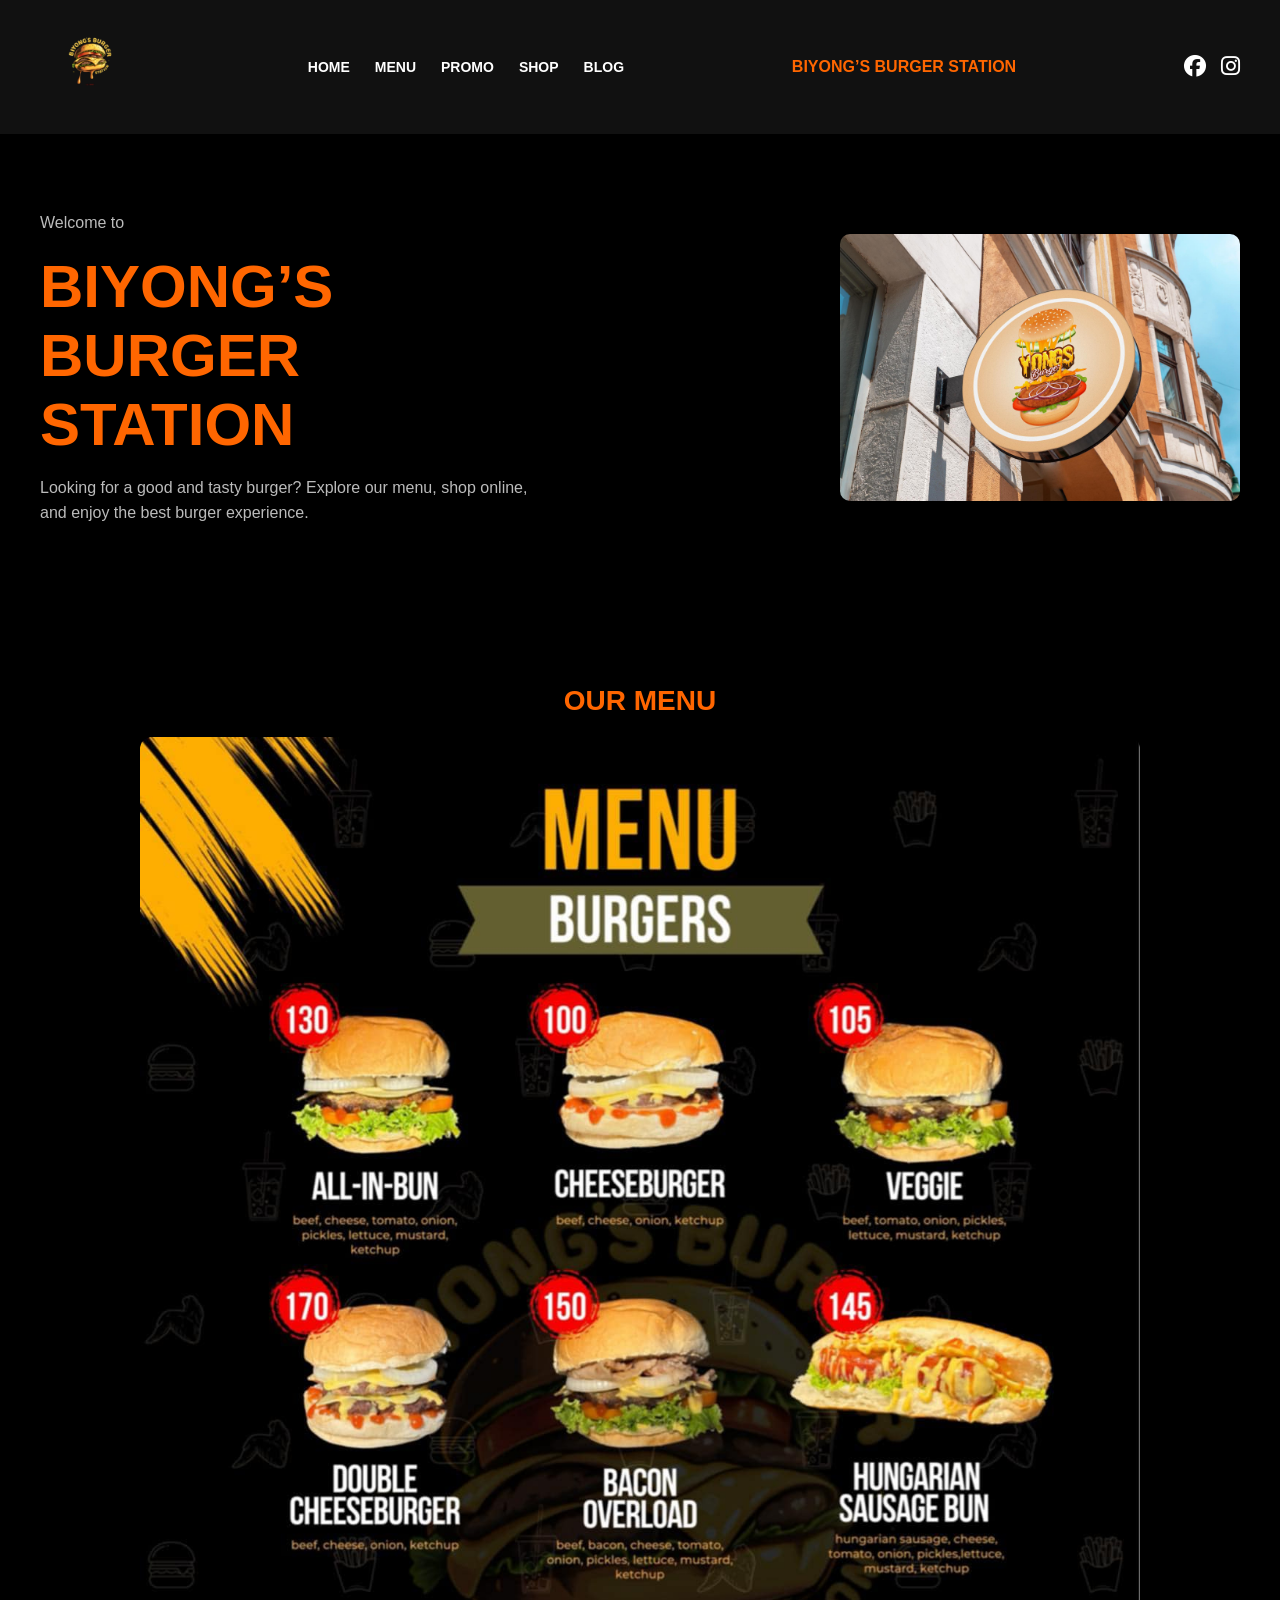
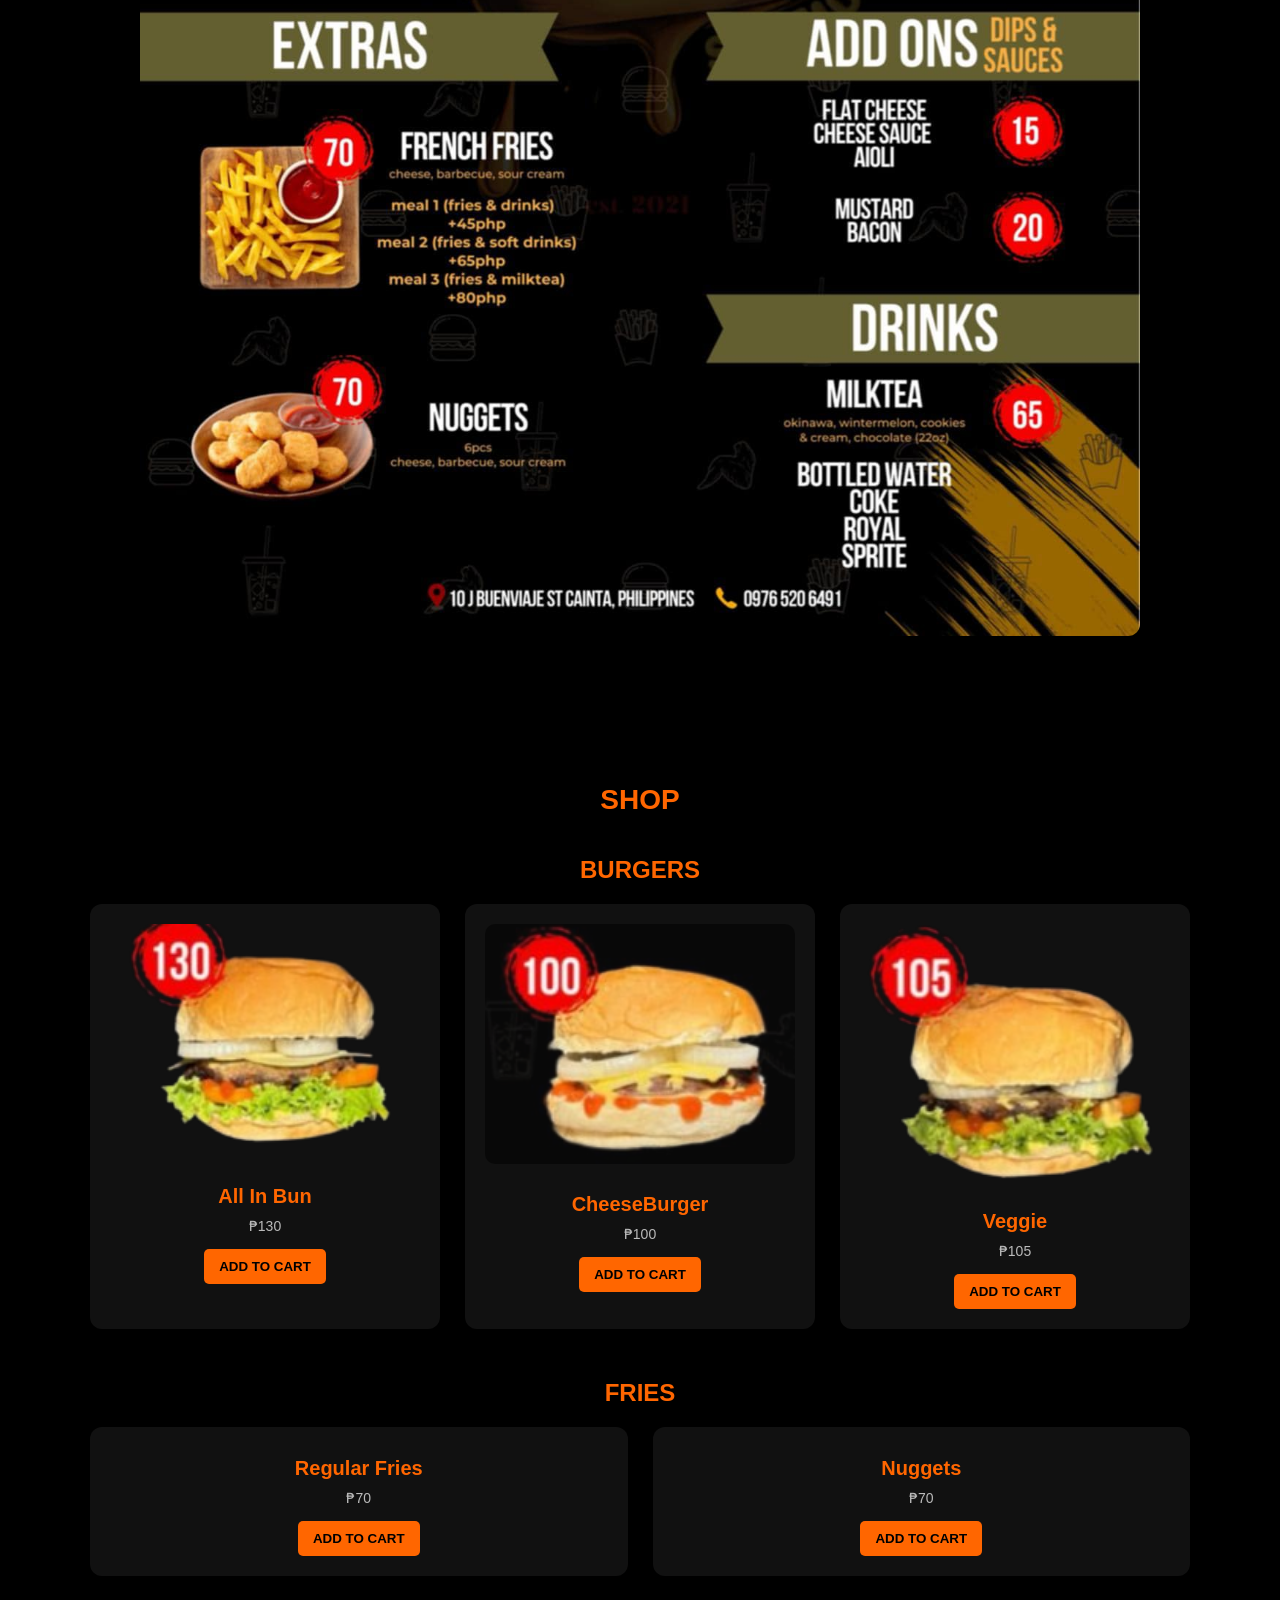
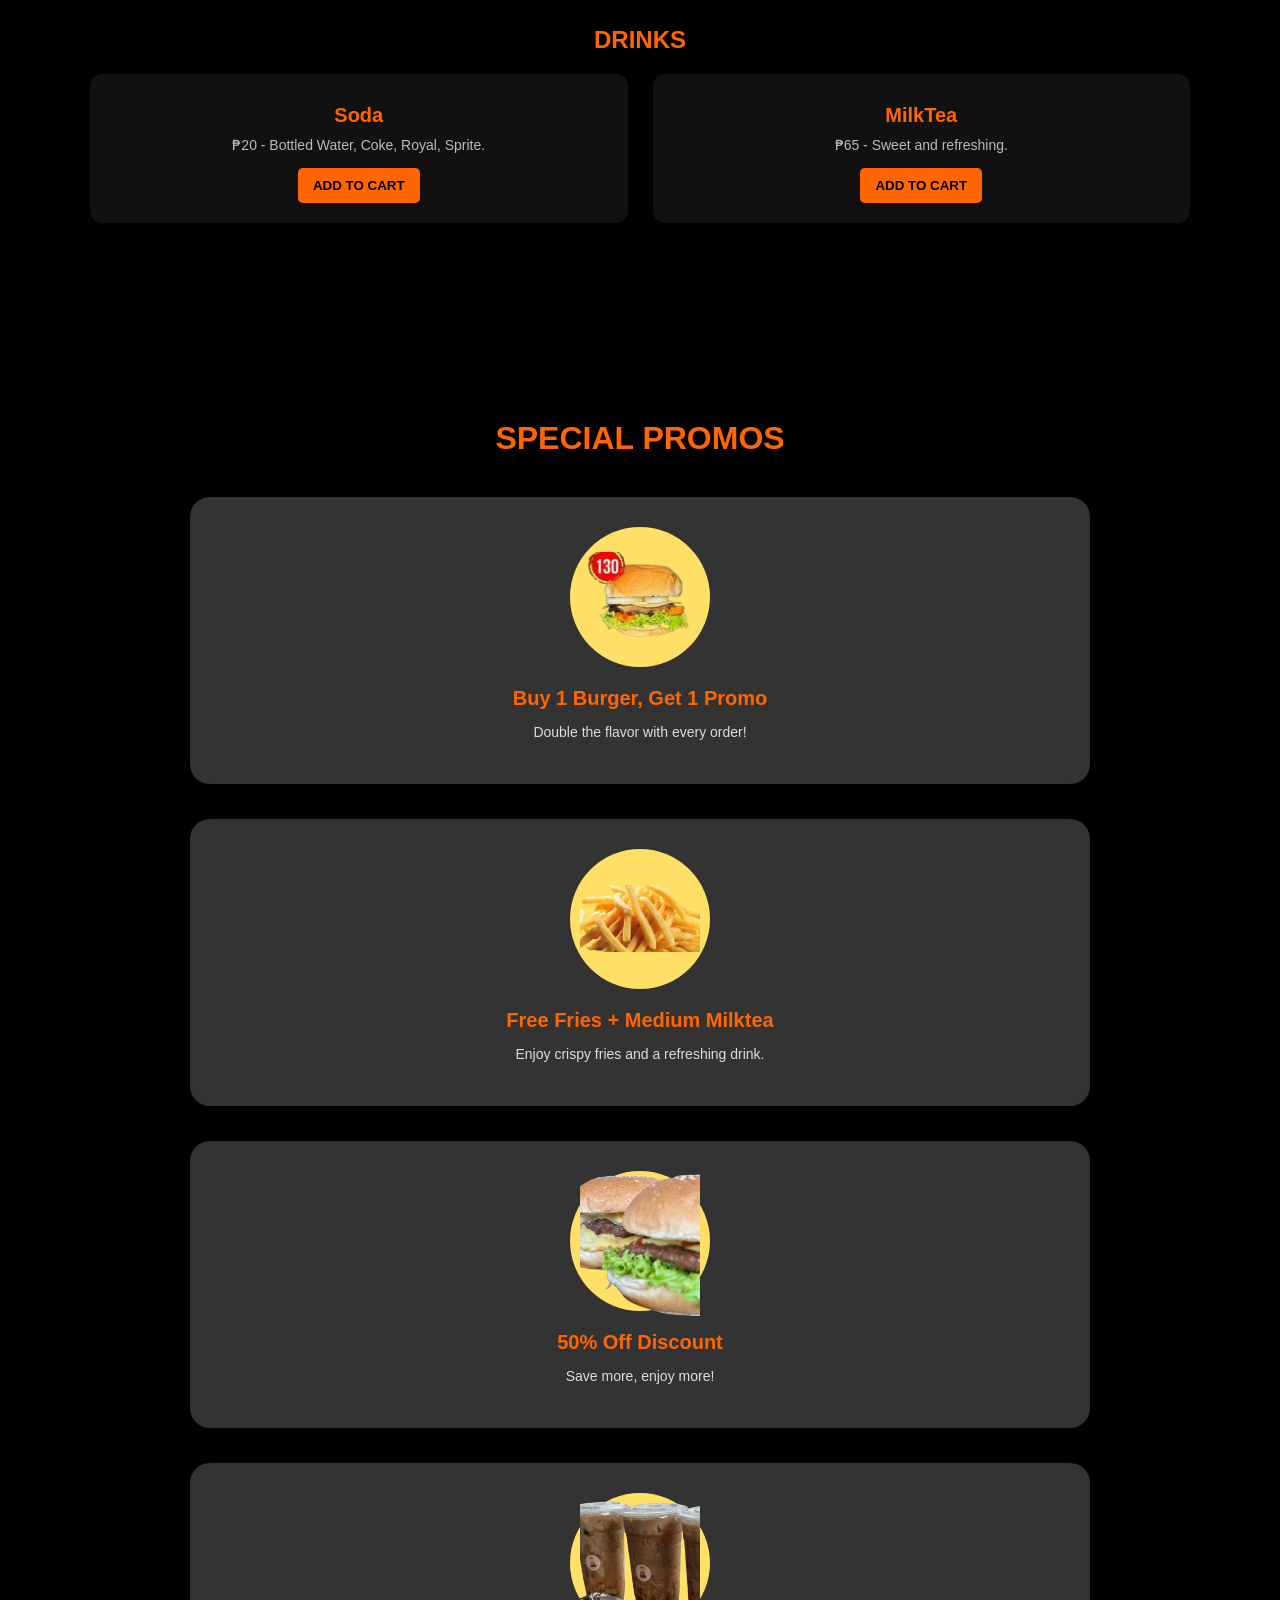
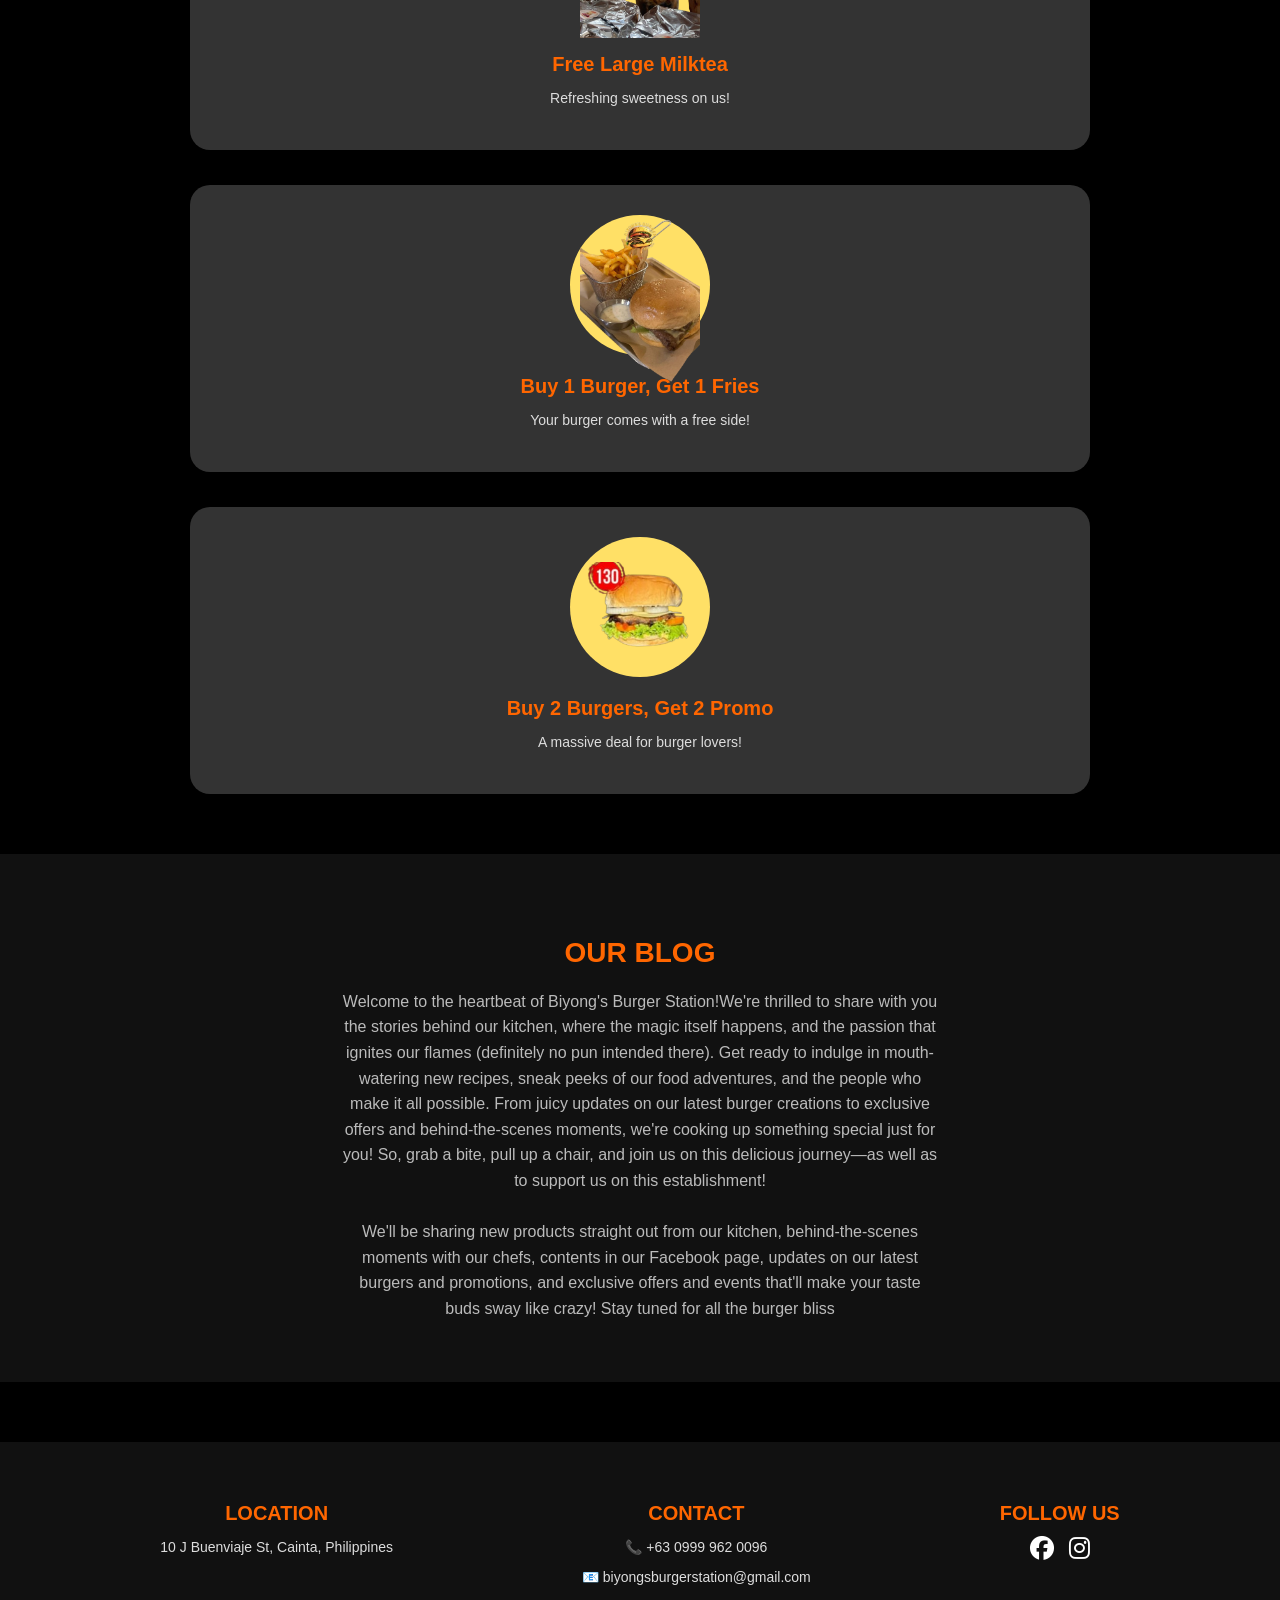
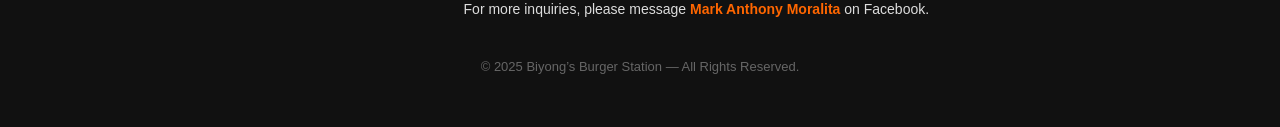
==== commit cadbdb9c: "added some few changes" ====
--- a/index.html
+++ b/index.html
@@ -4,6 +4,11 @@
   <meta charset="UTF-8">
   <meta-name="viewport" content="width=device-width, initial-scale=1.0">
   <title>Biyong’s Burger Station</title>
+
+  <!-- ICONS -->
+  <link rel="stylesheet"
+  href="https://cdnjs.cloudflare.com/ajax/libs/font-awesome/6.5.0/css/all.min.css">
+
   <style>
     body {
       margin: 0;
@@ -19,6 +24,8 @@
       align-items: center;
       padding: 15px 40px;
       background: #111;
+      flex-wrap: wrap;
+      gap: 10px;
     }
 
     header .logo img {
@@ -31,6 +38,7 @@
       gap: 25px;
       margin: 0;
       padding: 0;
+      flex-wrap: wrap;
     }
 
     nav ul li a {
@@ -46,9 +54,28 @@
       color: #ff6600;
     }
 
-    .phone {
-      font-size: 14px;
+    /* Establishment Name */
+    .est-name {
+      font-size: 16px;
       font-weight: bold;
+      color: #ff6600;
+      text-transform: uppercase;
+      white-space: nowrap;
+    }
+
+    /* Social Icons */
+    .social-icons {
+      display: flex;
+      gap: 15px;
+      font-size: 22px;
+    }
+
+    .social-icons a {
+      color: #fff;
+      transition: 0.3s;
+    }
+
+    .social-icons a:hover {
       color: #ff6600;
     }
 
@@ -58,10 +85,14 @@
       justify-content: space-between;
       align-items: center;
       padding: 60px 40px;
+      gap: 40px;
+      flex-wrap: wrap;
     }
 
     .hero-text {
-      max-width: 50%;
+      max-width: 500px;
+      flex: 1;
+      min-width: 280px;
     }
 
     .hero-text h2 {
@@ -78,8 +109,22 @@
     }
 
     .hero img {
-      max-width: 40%;
+      max-width: 400px;
+      width: 100%;
       border-radius: 10px;
+      flex: 1;
+    }
+
+    /* Responsive Hero Fix */
+    @media (max-width: 900px) {
+      .hero {
+        flex-direction: column;
+        text-align: center;
+      }
+
+      .hero img {
+        max-width: 70%;
+      }
     }
 
     /* Menu */
@@ -178,7 +223,7 @@
       background: #e65c00;
     }
 
-    /* ⭐ Promo Section (Gray background cards) */
+    /* Promo */
     .promo-section {
       background: #000;
       padding: 60px 20px;
@@ -200,8 +245,8 @@
     }
 
     .promo-card {
-      background: #333; /* changed to gray */
-      color: #fff;      /* white text */
+      background: #333;
+      color: #fff;
       border-radius: 20px;
       padding: 30px 25px;
       text-align: center;
@@ -234,7 +279,7 @@
 
     .promo-card p {
       font-size: 14px;
-      color: #ddd; /* lighter gray for readability */
+      color: #ddd;
     }
 
     /* Blog */
@@ -257,6 +302,76 @@
       font-size: 16px;
       color: #bbb;
       line-height: 1.6;
+    }
+
+    /* Footer */
+    .footer {
+      background: #111;
+      padding: 40px 20px;
+      text-align: center;
+      color: #bbb;
+      margin-top: 60px;
+    }
+
+    .footer-container {
+      max-width: 1000px;
+      margin: auto;
+      display: flex;
+      justify-content: space-around;
+      flex-wrap: wrap;
+      gap: 30px;
+    }
+
+    .footer-section h3 {
+      color: #ff6600;
+      font-size: 20px;
+      margin-bottom: 10px;
+      text-transform: uppercase;
+    }
+
+    .footer-section p {
+      font-size: 14px;
+      color: #ddd;
+    }
+
+    .footer-icons {
+      display: flex;
+      gap: 15px;
+      justify-content: center;
+      font-size: 24px;
+      margin-top: 5px;
+    }
+
+    .footer-icons a {
+      color: #fff;
+      transition: 0.3s;
+    }
+
+    .footer-icons a:hover {
+      color: #ff6600;
+    }
+
+    .inquiries {
+      margin-top: 10px;
+      font-size: 14px;
+      color: #ffcc88;
+      line-height: 1.5;
+    }
+
+    .inquiries a {
+      color: #ff6600;
+      font-weight: bold;
+      text-decoration: none;
+    }
+
+    .inquiries a:hover {
+      text-decoration: underline;
+    }
+
+    .footer-bottom {
+      margin-top: 25px;
+      font-size: 13px;
+      color: #666;
     }
   </style>
 </head>
@@ -278,7 +393,14 @@
       </ul>
     </nav>
 
-    <div class="phone">+63 0999 962 0096</div>
+    <!-- Establishment Name -->
+    <div class="est-name">Biyong’s Burger Station</div>
+
+    <!-- Social Icons -->
+    <div class="social-icons">
+      <a href="https://www.facebook.com/BiyongsBurgerStation" target="_blank"><i class="fab fa-facebook"></i></a>
+      <a href="https://www.instagram.com/biyongsburgerstation?igsh=MWlmOHRlYWRieWdwbg%3D%3D" target="_blank"><i class="fab fa-instagram"></i></a>
+    </div>
   </header>
 
   <!-- Hero -->
@@ -363,12 +485,11 @@
     </div>
   </section>
 
-  <!-- ⭐ PROMO SECTION -->
+  <!--PROMO-->
   <section id="promo" class="promo-section">
     <h2>Special Promos</h2>
 
     <div class="promo-container">
-
       <div class="promo-card">
         <div class="promo-circle">
           <img src="allinbun.png" alt="Promo Burger">
@@ -423,10 +544,43 @@
   <!-- Blog -->
   <section id="blog" class="blog">
     <h2>Our Blog</h2>
-    <p>Welcome to our food blog! Here we share stories about our kitchen, 
-      new recipes, food adventures, and behind-the-scenes moments at Biyong’s Burger Station.
-      Stay tuned for updates on our latest burgers, special offers, and events!</p>
+    <p>Welcome to the heartbeat of Biyong's Burger Station!We're thrilled to share with you the stories behind our kitchen, where the magic itself happens, and the passion that ignites our flames (definitely no pun intended there). Get ready to indulge in mouth-watering new recipes, sneak peeks of our food adventures, and the people who make it all possible. From juicy updates on our latest burger creations to exclusive offers and behind-the-scenes moments, we're cooking up something special just for you! So, grab a bite, pull up a chair, and join us on this delicious journey—as well as to support us on this establishment!
+<br><br>
+We'll be sharing new products straight out from our kitchen, behind-the-scenes moments with our chefs, contents in our Facebook page, updates on our latest burgers and promotions, and exclusive offers and events that'll make your taste buds sway like crazy! Stay tuned for all the burger bliss</p>
   </section>
+
+  <!-- FOOTER -->
+  <footer class="footer">
+    <div class="footer-container">
+
+      <div class="footer-section">
+        <h3>Location</h3>
+        <p>10 J Buenviaje St, Cainta, Philippines</p>
+      </div>
+
+      <div class="footer-section">
+        <h3>Contact</h3>
+        <p>📞 +63 0999 962 0096</p>
+        <p>📧 biyongsburgerstation@gmail.com</p>
+        <p class="inquiries">
+          For more inquiries, please message
+          <a href="https://www.facebook.com/markk.moralita" target="_blank">Mark Anthony Moralita</a>
+          on Facebook.
+        </p>
+      </div>
+
+      <div class="footer-section">
+        <h3>Follow Us</h3>
+        <div class="footer-icons">
+          <a href="https://www.facebook.com/BiyongsBurgerStation" target="_blank"><i class="fab fa-facebook"></i></a>
+          <a href="https://www.instagram.com/biyongsburgerstation?igsh=MWlmOHRlYWRieWdwbg%3D%3D" target="_blank"><i class="fab fa-instagram"></i></a>
+        </div>
+      </div>
+
+    </div>
+
+    <p class="footer-bottom">© 2025 Biyong’s Burger Station — All Rights Reserved.</p>
+  </footer>
 
 </body>
 </html>
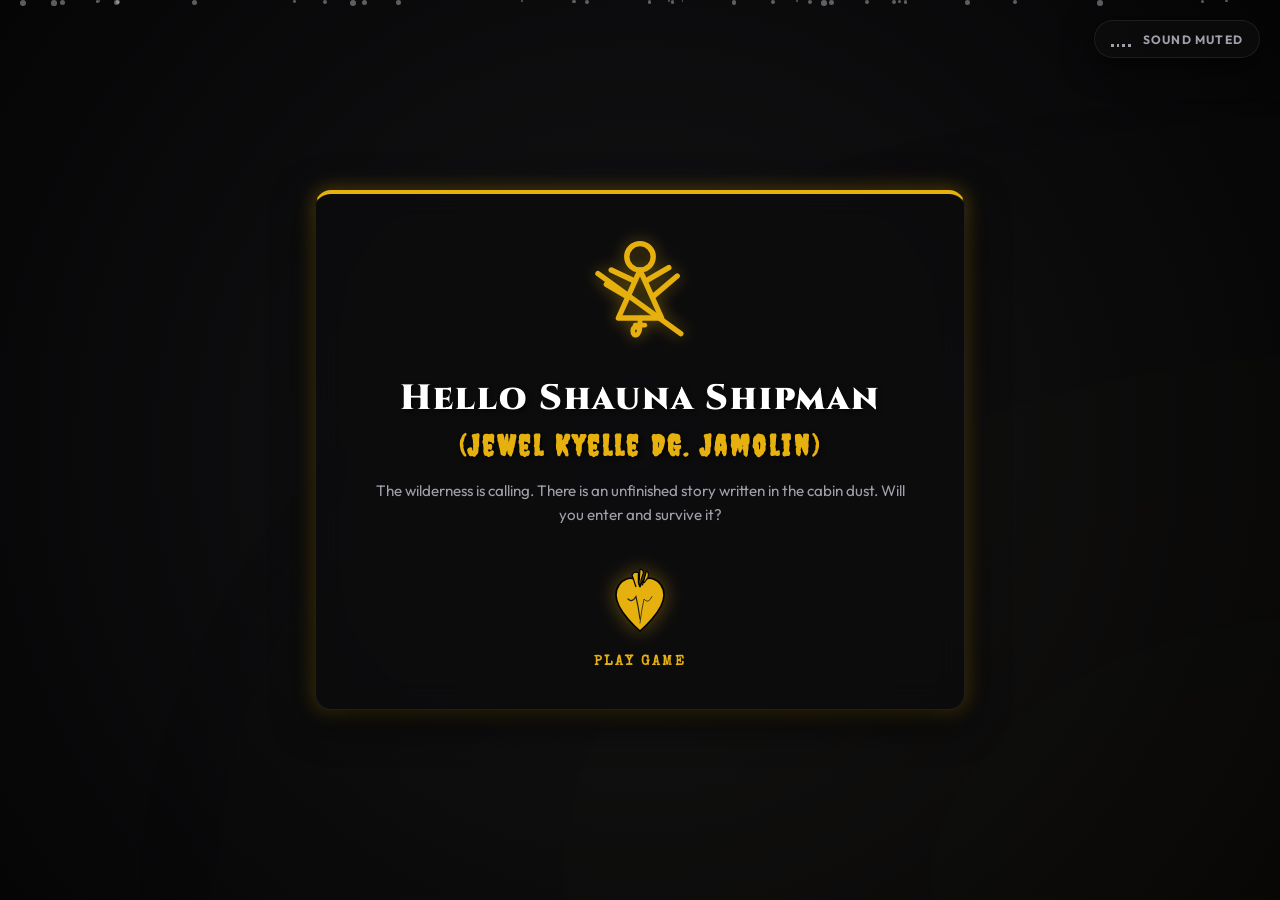
==== commit 2353ecc0: "Add files via upload" ====
--- a/index.html
+++ b/index.html
@@ -1,586 +1,410 @@
 <!DOCTYPE html>
 <html lang="en">
 <head>
-  <meta charset="UTF-8">
-  <meta-name="viewport" content="width=device-width, initial-scale=1.0">
-  <title>Biyong’s Burger Station</title>
-
-  <!-- ICONS -->
-  <link rel="stylesheet"
-  href="https://cdnjs.cloudflare.com/ajax/libs/font-awesome/6.5.0/css/all.min.css">
-
-  <style>
-    body {
-      margin: 0;
-      font-family: Arial, sans-serif;
-      background-color: #000;
-      color: #fff;
-    }
-
-    /* Navbar */
-    header {
-      display: flex;
-      justify-content: space-between;
-      align-items: center;
-      padding: 15px 40px;
-      background: #111;
-      flex-wrap: wrap;
-      gap: 10px;
-    }
-
-    header .logo img {
-      width: 100px;
-    }
-
-    nav ul {
-      list-style: none;
-      display: flex;
-      gap: 25px;
-      margin: 0;
-      padding: 0;
-      flex-wrap: wrap;
-    }
-
-    nav ul li a {
-      text-decoration: none;
-      color: #fff;
-      font-weight: bold;
-      font-size: 14px;
-      text-transform: uppercase;
-      transition: color 0.3s;
-    }
-
-    nav ul li a:hover {
-      color: #ff6600;
-    }
-
-    /* Establishment Name */
-    .est-name {
-      font-size: 16px;
-      font-weight: bold;
-      color: #ff6600;
-      text-transform: uppercase;
-      white-space: nowrap;
-    }
-
-    /* Social Icons */
-    .social-icons {
-      display: flex;
-      gap: 15px;
-      font-size: 22px;
-    }
-
-    .social-icons a {
-      color: #fff;
-      transition: 0.3s;
-    }
-
-    .social-icons a:hover {
-      color: #ff6600;
-    }
-
-    /* Hero */
-    .hero {
-      display: flex;
-      justify-content: space-between;
-      align-items: center;
-      padding: 60px 40px;
-      gap: 40px;
-      flex-wrap: wrap;
-    }
-
-    .hero-text {
-      max-width: 500px;
-      flex: 1;
-      min-width: 280px;
-    }
-
-    .hero-text h2 {
-      font-size: 60px;
-      margin: 10px 0;
-      text-transform: uppercase;
-      color: #ff6600;
-    }
-
-    .hero-text p {
-      font-size: 16px;
-      line-height: 1.6;
-      color: #bbb;
-    }
-
-    .hero img {
-      max-width: 400px;
-      width: 100%;
-      border-radius: 10px;
-      flex: 1;
-    }
-
-    /* Responsive Hero Fix */
-    @media (max-width: 900px) {
-      .hero {
-        flex-direction: column;
-        text-align: center;
-      }
-
-      .hero img {
-        max-width: 70%;
-      }
-    }
-
-    /* Menu */
-    .menu {
-      padding: 60px 20px;
-      text-align: center;
-    }
-
-    .menu h2 {
-      color: #ff6600;
-      font-size: 28px;
-      margin-bottom: 20px;
-      text-transform: uppercase;
-    }
-
-    .menu img {
-      max-width: 90%;
-      border-radius: 12px;
-      box-shadow: 0px 5px 25px rgba(0,0,0,0.6);
-    }
-
-    /* Shop */
-    .shop {
-      padding: 60px 20px;
-      text-align: center;
-    }
-
-    .shop h2 {
-      color: #ff6600;
-      font-size: 28px;
-      text-transform: uppercase;
-      margin-bottom: 40px;
-    }
-
-    .category {
-      margin-bottom: 50px;
-    }
-
-    .category h3 {
-      font-size: 24px;
-      color: #ff6600;
-      margin-bottom: 20px;
-      text-transform: uppercase;
-    }
-
-    .shop-items {
-      display: grid;
-      grid-template-columns: repeat(auto-fit, minmax(220px, 1fr));
-      gap: 25px;
-      max-width: 1100px;
-      margin: auto;
-    }
-
-    .item {
-      background: #111;
-      padding: 20px;
-      border-radius: 12px;
-      box-shadow: 0px 5px 20px rgba(0,0,0,0.6);
-      transition: transform 0.3s;
-    }
-
-    .item:hover {
-      transform: translateY(-5px);
-    }
-
-    .item img {
-      width: 100%;
-      border-radius: 10px;
-      margin-bottom: 15px;
-    }
-
-    .item h4 {
-      margin: 10px 0;
-      color: #ff6600;
-      font-size: 20px;
-    }
-
-    .item p {
-      font-size: 14px;
-      color: #bbb;
-      margin: 5px 0 15px;
-    }
-
-    .item button {
-      padding: 10px 15px;
-      border: none;
-      border-radius: 5px;
-      background: #ff6600;
-      color: #000;
-      font-weight: bold;
-      cursor: pointer;
-      text-transform: uppercase;
-    }
-
-    .item button:hover {
-      background: #e65c00;
-    }
-
-    /* Promo */
-    .promo-section {
-      background: #000;
-      padding: 60px 20px;
-      text-align: center;
-    }
-
-    .promo-section h2 {
-      color: #ff6600;
-      font-size: 32px;
-      text-transform: uppercase;
-      margin-bottom: 40px;
-    }
-
-    .promo-container {
-      max-width: 900px;
-      margin: auto;
-      display: grid;
-      gap: 35px;
-    }
-
-    .promo-card {
-      background: #333;
-      color: #fff;
-      border-radius: 20px;
-      padding: 30px 25px;
-      text-align: center;
-      position: relative;
-      box-shadow: 0px 10px 25px rgba(0,0,0,0.4);
-    }
-
-    .promo-circle {
-      width: 140px;
-      height: 140px;
-      background: #ffe066;
-      border-radius: 50%;
-      margin: 0 auto 20px;
-      display: flex;
-      align-items: center;
-      justify-content: center;
-    }
-
-    .promo-circle img {
-      width: 120px;
-      height: auto;
-    }
-
-    .promo-card h3 {
-      font-size: 20px;
-      color: #ff6600;
-      margin-bottom: 10px;
-      font-weight: bold;
-    }
-
-    .promo-card p {
-      font-size: 14px;
-      color: #ddd;
-    }
-
-    /* Blog */
-    .blog {
-      background: #111;
-      padding: 60px 20px;
-      text-align: center;
-    }
-
-    .blog h2 {
-      color: #ff6600;
-      font-size: 28px;
-      margin-bottom: 20px;
-      text-transform: uppercase;
-    }
-
-    .blog p {
-      max-width: 600px;
-      margin: auto;
-      font-size: 16px;
-      color: #bbb;
-      line-height: 1.6;
-    }
-
-    /* Footer */
-    .footer {
-      background: #111;
-      padding: 40px 20px;
-      text-align: center;
-      color: #bbb;
-      margin-top: 60px;
-    }
-
-    .footer-container {
-      max-width: 1000px;
-      margin: auto;
-      display: flex;
-      justify-content: space-around;
-      flex-wrap: wrap;
-      gap: 30px;
-    }
-
-    .footer-section h3 {
-      color: #ff6600;
-      font-size: 20px;
-      margin-bottom: 10px;
-      text-transform: uppercase;
-    }
-
-    .footer-section p {
-      font-size: 14px;
-      color: #ddd;
-    }
-
-    .footer-icons {
-      display: flex;
-      gap: 15px;
-      justify-content: center;
-      font-size: 24px;
-      margin-top: 5px;
-    }
-
-    .footer-icons a {
-      color: #fff;
-      transition: 0.3s;
-    }
-
-    .footer-icons a:hover {
-      color: #ff6600;
-    }
-
-    .inquiries {
-      margin-top: 10px;
-      font-size: 14px;
-      color: #ffcc88;
-      line-height: 1.5;
-    }
-
-    .inquiries a {
-      color: #ff6600;
-      font-weight: bold;
-      text-decoration: none;
-    }
-
-    .inquiries a:hover {
-      text-decoration: underline;
-    }
-
-    .footer-bottom {
-      margin-top: 25px;
-      font-size: 13px;
-      color: #666;
-    }
-  </style>
+    <meta charset="UTF-8">
+    <meta name="viewport" content="width=device-width, initial-scale=1.0, maximum-scale=1.0, user-scalable=no">
+    <title>The Wilderness - Jewel Kyelle DG. Jamolin</title>
+    
+    <!-- Premium Fonts -->
+    <link rel="preconnect" href="https://fonts.googleapis.com">
+    <link rel="preconnect" href="https://fonts.gstatic.com" crossorigin>
+    <link href="https://fonts.googleapis.com/css2?family=Cinzel:wght@400;700;900&family=Creepster&family=IM+Fell+English+SC&family=Outfit:wght@300;400;600;800&family=Special+Elite&display=swap" rel="stylesheet">
+    
+    <!-- Styling -->
+    <link rel="stylesheet" href="style.css">
 </head>
 <body>
 
-  <!-- Header -->
-  <header>
-    <div class="logo">
-      <img src="logo.png" alt="Biyong's Burger Station Logo">
+    <!-- Ambient Wilderness Overlay (Global) -->
+    <div class="wilderness-bg">
+        <div class="mist-overlay"></div>
+        <div class="ash-container" id="ash-container"></div>
     </div>
 
-    <nav>
-      <ul>
-        <li><a href="#home">Home</a></li>
-        <li><a href="#menu">Menu</a></li>
-        <li><a href="#promo">Promo</a></li>
-        <li><a href="#shop">Shop</a></li>
-        <li><a href="#blog">Blog</a></li>
-      </ul>
-    </nav>
-
-    <!-- Establishment Name -->
-    <div class="est-name">Biyong’s Burger Station</div>
-
-    <!-- Social Icons -->
-    <div class="social-icons">
-      <a href="https://www.facebook.com/BiyongsBurgerStation" target="_blank"><i class="fab fa-facebook"></i></a>
-      <a href="https://www.instagram.com/biyongsburgerstation?igsh=MWlmOHRlYWRieWdwbg%3D%3D" target="_blank"><i class="fab fa-instagram"></i></a>
+    <!-- Global Sound Permission Overlay / Indicator -->
+    <div class="audio-toggle" id="audio-control" title="Toggle Sound">
+        <div class="audio-waves" id="audio-waves">
+            <span></span><span></span><span></span><span></span>
+        </div>
+        <span class="audio-text" id="audio-status">SOUND MUTED</span>
     </div>
-  </header>
-
-  <!-- Hero -->
-  <section id="home" class="hero">
-    <div class="hero-text">
-      <p>Welcome to</p>
-      <h2>Biyong’s Burger Station</h2>
-      <p>Looking for a good and tasty burger? Explore our menu,
-        shop online, and enjoy the best burger experience.</p>
+
+    <!-- MAIN SPA CONTAINER -->
+    <main class="app-container">
+
+        <!-- ================= PAGE 1: INTRO (Mysterious Cabin) ================= -->
+        <section class="page active" id="page-1">
+            <div class="card glassmorphic title-card">
+                <!-- Yellowjackets Wilderness Symbol (High Quality SVG) -->
+                <div class="symbol-container glow-yellow">
+                    <svg viewBox="0 0 100 100" class="wilderness-symbol" width="120" height="120">
+                        <g fill="none" stroke="currentColor" stroke-width="4.5" stroke-linecap="round" stroke-linejoin="round">
+                            <!-- Central Triangle -->
+                            <polygon points="32,70 68,70 50,30" />
+                            <!-- Top Circle -->
+                            <circle cx="50" cy="19" r="11" />
+                            <!-- Diagonal Slash -->
+                            <line x1="15" y1="33" x2="84" y2="83" />
+                            <!-- Left Wings -->
+                            <line x1="45" y1="39" x2="26" y2="30" />
+                            <line x1="39" y1="52" x2="22" y2="42" />
+                            <!-- Right Wings -->
+                            <line x1="55" y1="39" x2="74" y2="28" />
+                            <line x1="61" y1="52" x2="81" y2="35" />
+                            <!-- Bottom Hook -->
+                            <line x1="50" y1="70" x2="50" y2="76" stroke-width="4" />
+                            <line x1="46" y1="76" x2="54" y2="76" stroke-width="4" />
+                            <path d="M 50,76 C 50,86, 44,86, 44,81 C 44,77, 47,77, 49,79" stroke-width="4" />
+                        </g>
+                    </svg>
+                </div>
+
+                <h1 class="wilderness-title glitch-text" data-text="HELLO SHAUNA SHIPMAN">
+                    Hello Shauna Shipman<br>
+                    <span class="user-target-name">(Jewel Kyelle DG. Jamolin)</span>
+                </h1>
+
+                <p class="mystery-subtitle">
+                    The wilderness is calling. There is an unfinished story written in the cabin dust. Will you enter and survive it?
+                </p>
+
+                <!-- Anatomical Heart SVG Pulsing -->
+                <div class="heart-pulse-container" id="play-button">
+                    <svg viewBox="0 0 100 100" class="anatomical-heart" width="80" height="80">
+                        <g class="heart-shape">
+                            <path d="M 50 85 C 50 85, 20 60, 20 40 C 20 20, 45 10, 50 30 C 55 10, 80 20, 80 40 C 80 60, 50 85, 50 85 Z" fill="#e6b00f" stroke="#000" stroke-width="2"/>
+                            <!-- Aorta and arteries -->
+                            <path d="M 45 30 L 40 15 C 40 15, 42 10, 48 12 L 48 25" fill="#e6b00f" stroke="#000" stroke-width="1.5"/>
+                            <path d="M 53 28 L 58 10 C 58 10, 62 11, 60 18 L 55 25" fill="#e6b00f" stroke="#000" stroke-width="1.5"/>
+                            <path d="M 49 22 L 50 8 C 50 8, 55 7, 54 13 L 51 22" fill="#e6b00f" stroke="#000" stroke-width="1.5"/>
+                            <!-- Veins/Vessels detail -->
+                            <path d="M 35 45 Q 40 50, 45 42 Q 48 55, 50 70" fill="none" stroke="#222" stroke-width="1.5" stroke-linecap="round"/>
+                            <path d="M 65 42 Q 60 52, 55 45 Q 52 58, 50 75" fill="none" stroke="#222" stroke-width="1" stroke-linecap="round"/>
+                        </g>
+                    </svg>
+                    <span class="pulse-text">PLAY GAME</span>
+                </div>
+            </div>
+        </section>
+
+
+        <!-- ================= PAGE 2: THE WILDERNESS ESCAPE (Game Canvas) ================= -->
+        <section class="page" id="page-2">
+            <div class="game-wrapper">
+                <div class="game-header">
+                    <span class="game-title">WILDERNESS RUNNER: ESCAPE THE SHADOWS</span>
+                    <div class="game-stats">
+                        <div class="stat-item">
+                            <span>DISTANCE:</span>
+                            <span class="stat-val" id="game-dist">0m</span>
+                        </div>
+                        <div class="stat-item">
+                            <span>AMMO:</span>
+                            <span class="stat-val" id="game-ammo">5</span>
+                        </div>
+                    </div>
+                </div>
+
+                <!-- Game Canvas -->
+                <div class="canvas-container">
+                    <canvas id="gameCanvas" width="800" height="350"></canvas>
+                    
+                    <!-- Tutorial Overlay -->
+                    <div class="game-tutorial-overlay active" id="game-tutorial">
+                        <div class="tutorial-box">
+                            <h3 class="tutorial-title">🌿 HOW TO SURVIVE THE WILDERNESS</h3>
+                            <div class="tutorial-grid">
+                                <div class="tut-col">
+                                    <h4 class="tut-heading">ACTION CONTROLS</h4>
+                                    <ul class="tut-list">
+                                        <li><strong>JUMP</strong>: <kbd>SPACEBAR</kbd> or <kbd>↑</kbd> (Evade wolves & leap for knives)</li>
+                                        <li><strong>SLASH</strong>: <kbd>F</kbd> or <kbd>Z</kbd> (Swipe close-range beasts with hunting knife)</li>
+                                        <li><strong>THROW</strong>: <kbd>D</kbd> or <kbd>X</kbd> (Throws a hunting knife, consumes 1 Ammo)</li>
+                                    </ul>
+                                </div>
+                                <div class="tut-col">
+                                    <h4 class="tut-heading">WILDERNESS BEASTS</h4>
+                                    <div class="tut-beast">
+                                        <span class="beast-icon">🐺</span>
+                                        <span><strong>Wolf</strong>: Sprints fast. Defeated in 1 hit.</span>
+                                    </div>
+                                    <div class="tut-beast">
+                                        <span class="beast-icon">🦌</span>
+                                        <span><strong>Deer</strong>: Moves and bounds. Defeated in 2 hits.</span>
+                                    </div>
+                                    <div class="tut-beast">
+                                        <span class="beast-icon">🐻</span>
+                                        <span><strong>Bear</strong>: Towering & slow. Defeated in 3 hits.</span>
+                                    </div>
+                                </div>
+                            </div>
+                            <div class="tutorial-footer">
+                                <p class="tut-ammo-tip">💡 Tip: Jump to collect floating knives ⚔️ to replenish your Ammo! You won't die if hit, but you will be pushed back!</p>
+                                <button class="btn btn-yellow pulse-button" id="start-run-btn">START SURVIVING</button>
+                            </div>
+                        </div>
+                    </div>
+                    
+                    <!-- Retro Dialog Overlay inside Game (Appears at End) -->
+                    <div class="game-dialog-overlay" id="game-dialog-box">
+                        <div class="dialog-avatar">
+                            <!-- Yahiero Icon -->
+                            <div class="avatar-yahiero">Y</div>
+                        </div>
+                        <div class="dialog-content">
+                            <span class="dialog-speaker" id="dialog-speaker">YAHIERO</span>
+                            <p class="dialog-text" id="dialog-text"></p>
+                        </div>
+                    </div>
+                </div>
+
+                <!-- Game Instructions & Controls -->
+                <div class="game-controls-bar">
+                    <div class="control-hints">
+                        <span class="hint-item"><kbd>SPACE</kbd> or <kbd>↑</kbd> to Jump</span>
+                        <span class="hint-item"><kbd>F</kbd> or <kbd>Z</kbd> to Slash (Melee)</span>
+                        <span class="hint-item"><kbd>D</kbd> or <kbd>X</kbd> to Throw Knife (Ranged)</span>
+                    </div>
+                    
+                    <!-- Mobile Action Buttons (visible only on mobile) -->
+                    <div class="mobile-action-buttons">
+                        <button class="mobile-btn jump-btn" id="m-jump-btn">JUMP</button>
+                        <button class="mobile-btn slash-btn" id="m-slash-btn">SLASH</button>
+                        <button class="mobile-btn throw-btn" id="m-throw-btn">THROW</button>
+                    </div>
+                </div>
+
+                <!-- Next Page Trigger (starts hidden, appears at end of dialog) -->
+                <div class="next-trigger-container" id="game-next-container">
+                    <button class="btn btn-yellow pulse-button" id="game-next-btn">
+                        NEXT SCREEN
+                        <span class="btn-icon">➔</span>
+                    </button>
+                </div>
+            </div>
+        </section>
+
+
+        <!-- ================= PAGE 3: THE CONFESSION (Someday Ridley Loop) ================= -->
+        <section class="page" id="page-3">
+            <div class="confession-layout">
+                <!-- Floating Polaroid Collage (Generated dynamically in JS) -->
+                <div class="polaroid-collage-bg" id="collage-page-3"></div>
+
+                <div class="card glassmorphic scrollable-card confession-card">
+                    <h2 class="section-title text-yellow">My Confession</h2>
+                    
+                    <div class="confession-text">
+                        <p class="letter-para highlighted-first-letter">
+                            I honestly don’t even know where to start with this, but I’ve been wanting to tell you this for so long already and I feel like if I keep hiding it, I’ll just regret it even more and <strong>PLEASE DON'T TELL THIS TO ANYONE YET.</strong>
+                        </p>
+                        <p class="letter-para">
+                            The first day I sat beside you, I already noticed you right away. like no joke, you instantly caught my attention because you literally had everything that matched my type. your vibe, your personality, the way you carried yourself, even the way you acted around people, it all stood out to me immediately. but the funny thing is, at first I genuinely thought you were a tomboy. like I was so convinced in my head that you probably weren’t interested in guys, so instead of trying to get close to you, I just stayed quiet and respected it. I didn’t wanna assume stuff or make things weird for you because I really thought that was who you were.
+                        </p>
+                        <p class="letter-para">
+                            And honestly now that I think about it, it’s actually so crazy how I didn’t even try the first time when I already liked you from the start. because after that, I ended up going through 2 relationships before finally coming back to my feelings for you again. the first girl, you already know who she is. I even courted her seriously before, but eventually she decided to stop me from courting her anymore, and things just didn’t work out the way I thought they would. then after that, there was another girl, you probably don’t know who she is, but I think you were pretty aware I had a girlfriend before because of the hairclip on my bag. it was so noticeable too so there’s no way you didn’t see it at least once.
+                        </p>
+                        <p class="letter-para">
+                            But even after all that, somehow my attention still kept going back to you. and that’s what made me realize my feelings for you were actually real because no matter how much time passed or who came into my life, there was still something about you that stayed in my mind. then eventually I finally got the confirmation that you weren’t actually a tomboy, you’re just more boyish, which honestly makes so much sense now. and I still think it’s funny how much you hate being called masc even though that was literally my first impression of you.
+                        </p>
+                        <p class="letter-para">
+                            But after finding that out, I finally started getting the courage to admit to myself that I really liked you. and honestly, it’s not just because of your looks either. there’s just something about you that makes you stand out naturally without even trying. your humor, your energy, your personality, the way you talk, even the small things you probably don’t notice about yourself, they all slowly became the reason why I kept liking you more and more.
+                        </p>
+                        <p class="letter-para">
+                            And I feel like I was already obvious too. like I genuinely don’t know if you noticed it or if other people noticed it first, but every time you were around, my attention was always on you somehow. I tried acting normal, but deep inside I already knew I liked you way more than I wanted to admit. there were times where I caught myself looking for you without even realizing it, or getting happy over the smallest interactions with you. and that’s when I realized this wasn’t just some random crush anymore because no matter how much time passed, my feelings for you never really disappeared.
+                        </p>
+                        <p class="letter-para">
+                            I know this confession is probably unexpected, and honestly I’m nervous even saying all this because I don’t really know what you’re gonna think after reading it. but at the same time, I didn’t wanna keep hiding it anymore because you genuinely deserve to know the truth. I’m not confessing because I wanna pressure you into anything or force you to feel the same way, I just wanted to finally be honest with you about how I’ve felt this whole time.
+                        </p>
+                        <p class="letter-para font-emphasis text-yellow">
+                            So yeah, I like you. I’ve liked you since the first time I sat beside you, even if I was too dumb to realize what I should’ve done back then. and honestly, after everything that happened and everyone I went through, my feelings still somehow found their way back to you.
+                        </p>
+                    </div>
+
+                    <!-- Question & Options -->
+                    <div class="decision-container">
+                        <h3 class="decision-question">So, would you accept this confession of mine?</h3>
+                        <div class="decision-options">
+                            <button class="btn btn-choice choice-yes" id="p3-yes">Yes</button>
+                            <button class="btn btn-choice choice-not-sure" id="p3-not-sure">Not Sure</button>
+                            <button class="btn btn-choice choice-no" id="p3-no">No</button>
+                        </div>
+                    </div>
+                </div>
+            </div>
+        </section>
+
+
+        <!-- ================= PAGE 4: FLAWS & TRUTH (Fade in You Star Loop) ================= -->
+        <section class="page" id="page-4">
+            <div class="confession-layout">
+                <!-- Floating Polaroid Collage (Static background, non-interactive) -->
+                <div class="polaroid-collage-bg static-collage" id="collage-page-4"></div>
+
+                <div class="card glassmorphic scrollable-card flaws-card">
+                    <h2 class="section-title text-red">The Full Truth</h2>
+                    
+                    <div class="confession-text">
+                        <p class="letter-para highlighted-first-letter-red">
+                            Before I tell you everything else, I think it’s only right for me to tell you about the mistakes I made in the past too.
+                        </p>
+                        <p class="letter-para warning-glow">
+                            Especially the biggest one, which is the fact that <strong>I have a cheating history.</strong> I don’t wanna hide that from you because if there’s one thing I learned from everything that happened, it’s that the truth always comes out eventually. and honestly, I’d rather tell you directly than let you hear it from someone else.
+                        </p>
+                        <p class="letter-para">
+                            But before I explain that part, I wanna tell you every past rs I had first so you can understand everything properly.
+                        </p>
+                        <p class="letter-para">
+                            My first one was when I was around 12 or 13. honestly, I don’t even know if I should consider it a real relationship or just an m.u, but let’s just count it. she was from cavite, and incase you didn’t know, yes I used to live there before. I met her because I visited my cousin’s place and she happened to be my cousin’s friend. we talked a lot after that and eventually became close. we lasted around 7 months, and honestly nothing really bad happened between us. we ended on good terms because she just wanted to stop already, so there wasn’t really cheating or betrayal involved there. it was just one of those young relationships that slowly faded.
+                        </p>
+                        <p class="letter-para">
+                            Then came grade 8. this one was probably one of the relationships that affected me the most. she actually wasn’t supposed to be my classmate at first, but our section got combined with theirs and that’s how I met her. of course, I admired her immediately. then during 3rd quarter, I confessed to her. the funny thing is, I never actually got a direct answer from her, so everything between us felt confusing at first, but somehow we still ended up acting like we were together for the whole 3rd and 4th quarter.
+                        </p>
+                        <p class="letter-para">
+                            Then after 4th quarter, there was this one situation where I was supposed to get my card together with her, but her parents ended up being the ones who got it instead. meanwhile, I was with one of my girl friends because sabay kami kumuha ng card. she got really jealous about it because she easily gets jealous whenever I’m around another girl. we argued about it, and after that argument, she basically gave me a whole year of silent treatment.
+                        </p>
+                        <p class="letter-para">
+                            But the thing is, I never gave up on her during that whole year. I kept updating her constantly even when she barely replied to me. sometimes she’d only respond once every one or two months, but I still stayed committed because I genuinely loved her and I kept hoping things would go back to normal. I was yearning for her so badly that time.
+                        </p>
+                        <p class="letter-para">
+                            But during that same year, I ended up doing something terrible. while being stuck in that confusing situation with her, I went through 2 different relationships trying to move on from her, but at the same time I still couldn’t fully leave her because I was scared of letting go. and I know that sounds messed up because it really was. I was trying to force myself to move on while still emotionally attached to someone else.
+                        </p>
+                        <p class="letter-para">
+                            Eventually, I just silently left because I got tired and confused with everything already. then one day, I stalked her account for the last time and saw her posting couple tiktoks with a guy named kyle. I asked her about him and she said he was “just a friend,” but honestly it was obvious the guy liked her. after everything, I think what we had lasted around 1 year and 6 months if I count the entire situation.
+                        </p>
+                        <p class="letter-para border-left-red">
+                            Then comes probably the worst mistake I’ve made. surprisingly, I ended up in a relationship with my childhood best friend. we started around april 1, 2025 and ended august 8, 2025. and during that relationship, <strong>I cheated.</strong>
+                        </p>
+                        <p class="letter-para">
+                            I know there’s no excuse for that. I know cheating is wrong no matter what reason someone has, and I’m not trying to justify what I did either. if I’m being honest, at that time I was so obsessed with trying to find “the one.” I kept chasing this idea of perfect love because I believed too much in things like the red string theory and soulmates. I kept looking for some feeling that would magically tell me “this is the person,” and because of that mindset, I ended up hurting someone who genuinely cared about me. and that’s something I still regret until now.
+                        </p>
+                        <p class="letter-para">
+                            A lot of my past rs badmouth me now, and honestly I understand why. I deserve the consequences of the mistakes I made. cheating hurts people deeply and I learned that the hard way. but despite all of that, I can confidently say I’ve learned a lot from everything I did wrong. I already promised myself that I would never hide this cheating history from anyone I genuinely care about because people deserve to know who they’re dealing with.
+                        </p>
+                        <p class="letter-para font-emphasis text-red">
+                            So if after hearing all this you wanna judge me, I’ll accept it. I won’t even argue with you because we both know how bad cheating really is. I’m not proud of my past at all, but at the same time, I don’t wanna lie about it anymore either. I just wanna be honest this time, completely honest.
+                        </p>
+                    </div>
+
+                    <!-- Flaws Acceptance Question -->
+                    <div class="decision-container">
+                        <h3 class="decision-question text-red">Can you still accept me after knowing this?</h3>
+                        <div class="decision-options">
+                            <button class="btn btn-choice choice-yes" id="p4-yes">Yes</button>
+                            <button class="btn btn-choice choice-no" id="p4-no">No</button>
+                        </div>
+                    </div>
+                </div>
+            </div>
+        </section>
+
+
+        <!-- ================= PAGE 5: REJECTION / HONESTY THANK YOU (Earrings Malcolm Todd Loop) ================= -->
+        <section class="page" id="page-5">
+            <div class="confession-layout">
+                <!-- Floating Polaroid Collage -->
+                <div class="polaroid-collage-bg" id="collage-page-5"></div>
+
+                <div class="card glassmorphic scrollable-card respect-card">
+                    <h2 class="section-title text-yellow">Thank You For Your Honesty</h2>
+                    
+                    <div class="confession-text">
+                        <p class="letter-para highlighted-first-letter">
+                            Thank you for being honest with me, genuinely. and don’t worry, I respect your answer completely. honestly, I already knew there was always a chance that you wouldn’t feel the same way, but I still wanted to confess because I didn’t wanna keep hiding my feelings anymore.
+                        </p>
+                        <p class="letter-para">
+                            I’m not gonna lie and say it doesn’t hurt, because of course it does, especially when the feelings I had for you were genuine. but at the same time, I’m still glad I told you the truth instead of keeping everything to myself forever and wondering “what if.”
+                        </p>
+                        <p class="letter-para">
+                            I hope this confession doesn’t make things awkward between us because even before I confessed, I already appreciated you as a person. and honestly, I don’t regret liking you at all. if anything, I’m thankful because you became someone really special to me whether you realized it or not.
+                        </p>
+                        <p class="letter-para">
+                            And thank you too for listening to everything I said, especially the parts about my past and my mistakes. I know I’m not perfect and I know I still have a lot to improve about myself, but I genuinely meant everything I told you.
+                        </p>
+                        <p class="letter-para font-emphasis text-yellow">
+                            I’ll respect whatever distance or boundaries you want after this, so don’t feel pressured about anything. I just hope things stay okay between us. and even if my feelings weren’t returned, I’ll still wish the best for you always.
+                        </p>
+                    </div>
+
+                    <!-- Transition to Final Screen -->
+                    <div class="decision-container">
+                        <button class="btn btn-yellow pulse-button" id="p5-next">
+                            One Last Thing...
+                            <span class="btn-icon">➔</span>
+                        </button>
+                    </div>
+                </div>
+            </div>
+        </section>
+
+
+        <!-- ================= PAGE 6: FINAL SCREEN (Linger Cranberries Loop) ================= -->
+        <section class="page" id="page-6">
+            <div class="confession-layout">
+                <!-- Floating Polaroid Collage -->
+                <div class="polaroid-collage-bg" id="collage-page-6"></div>
+
+                <div class="card glassmorphic final-card glow-yellow">
+                    <div class="yellowjacket-badge animate-pulse">
+                        <!-- Yellowjackets Emblem inline SVG -->
+                        <svg viewBox="0 0 100 100" width="80" height="80">
+                            <g fill="none" stroke="#e6b00f" stroke-width="4.5" stroke-linecap="round" stroke-linejoin="round">
+                                <!-- Central Triangle -->
+                                <polygon points="32,70 68,70 50,30" />
+                                <!-- Top Circle -->
+                                <circle cx="50" cy="19" r="11" />
+                                <!-- Diagonal Slash -->
+                                <line x1="15" y1="33" x2="84" y2="83" />
+                                <!-- Left Wings -->
+                                <line x1="45" y1="39" x2="26" y2="30" />
+                                <line x1="39" y1="52" x2="22" y2="42" />
+                                <!-- Right Wings -->
+                                <line x1="55" y1="39" x2="74" y2="28" />
+                                <line x1="61" y1="52" x2="81" y2="35" />
+                                <!-- Bottom Hook -->
+                                <line x1="50" y1="70" x2="50" y2="76" stroke-width="4" />
+                                <line x1="46" y1="76" x2="54" y2="76" stroke-width="4" />
+                                <path d="M 50,76 C 50,86, 44,86, 44,81 C 44,77, 47,77, 49,79" stroke-width="4" />
+                            </g>
+                        </svg>
+                    </div>
+                    
+                    <h2 class="final-title-text glitch-text" data-text="THANK YOU">THANK YOU</h2>
+                    
+                    <p class="final-message-highlight">
+                        DON'T TELL THIS TO ANYONE YET, PLEASE.
+                    </p>
+                    
+                    <p class="final-signature">
+                        — Yahiero
+                    </p>
+
+                    <div class="heart-pulse-container" style="cursor: default;">
+                        <span class="anatomical-heart-emoji">🫀</span>
+                    </div>
+                </div>
+            </div>
+        </section>
+
+    </main>
+
+    <!-- Interactive Polaroid Lightbox Popup -->
+    <div class="lightbox" id="lightbox">
+        <span class="lightbox-close" id="lightbox-close">&times;</span>
+        <div class="lightbox-content-wrapper">
+            <img src="" alt="Enlarged view" class="lightbox-img" id="lightbox-img">
+            <div class="lightbox-caption" id="lightbox-caption">Polaroid Memory</div>
+        </div>
     </div>
-    <img src="yong burger.png" alt="Fine Dining Dish">
-  </section>
-
-  <!-- Menu -->
-  <section id="menu" class="menu">
-    <h2>Our Menu</h2>
-    <img src="menu.png" width="1000" alt="Biyong's Burger Station Menu">
-  </section>
-
-  <!-- Shop -->
-  <section id="shop" class="shop">
-    <h2>Shop</h2>
-
-    <div class="category">
-      <h3>Burgers</h3>
-      <div class="shop-items">
-        <div class="item">
-          <img src="allinbun.png" alt="Classic Burger">
-          <h4>All In Bun</h4>
-          <p>₱130</p>
-          <button>Add to Cart</button>
-        </div>
-
-        <div class="item">
-          <img src="cheeseburger.png" alt="CheeseBurger">
-          <h4>CheeseBurger</h4>
-          <p>₱100</p>
-          <button>Add to Cart</button>
-        </div>
-
-        <div class="item">
-          <img src="veggie.png" alt="Veggie Burger">
-          <h4>Veggie</h4>
-          <p>₱105</p>
-          <button>Add to Cart</button>
-        </div>
-      </div>
-    </div>
-
-    <div class="category">
-      <h3>Fries</h3>
-      <div class="shop-items">
-        <div class="item">
-          <h4>Regular Fries</h4>
-          <p>₱70</p>
-          <button>Add to Cart</button>
-        </div>
-
-        <div class="item">
-          <h4>Nuggets</h4>
-          <p>₱70</p>
-          <button>Add to Cart</button>
-        </div>
-      </div>
-    </div>
-
-    <div class="category">
-      <h3>Drinks</h3>
-      <div class="shop-items">
-        <div class="item">
-          <h4>Soda</h4>
-          <p>₱20 - Bottled Water, Coke, Royal, Sprite.</p>
-          <button>Add to Cart</button>
-        </div>
-
-        <div class="item">
-          <h4>MilkTea</h4>
-          <p>₱65 - Sweet and refreshing.</p>
-          <button>Add to Cart</button>
-        </div>
-      </div>
-    </div>
-  </section>
-
-  <!--PROMO-->
-  <section id="promo" class="promo-section">
-    <h2>Special Promos</h2>
-
-    <div class="promo-container">
-      <div class="promo-card">
-        <div class="promo-circle">
-          <img src="allinbun.png" alt="Promo Burger">
-        </div>
-        <h3>Buy 1 Burger, Get 1 Promo</h3>
-        <p>Double the flavor with every order!</p>
-      </div>
-
-      <div class="promo-card">
-        <div class="promo-circle">
-          <img src="freefries.png" alt="Free fries">
-        </div>
-        <h3>Free Fries + Medium Milktea</h3>
-        <p>Enjoy crispy fries and a refreshing drink.</p>
-      </div>
-
-      <div class="promo-card">
-        <div class="promo-circle">
-          <img src="BURGERSS.png" alt="Discount">
-        </div>
-        <h3>50% Off Discount</h3>
-        <p>Save more, enjoy more!</p>
-      </div>
-
-      <div class="promo-card">
-        <div class="promo-circle">
-          <img src="MILKTEA.png" alt="Large Milktea">
-        </div>
-        <h3>Free Large Milktea</h3>
-        <p>Refreshing sweetness on us!</p>
-      </div>
-
-      <div class="promo-card">
-        <div class="promo-circle">
-          <img src="FRIESBURGER.png" alt="Burger and Fries">
-        </div>
-        <h3>Buy 1 Burger, Get 1 Fries</h3>
-        <p>Your burger comes with a free side!</p>
-      </div>
-
-      <div class="promo-card">
-        <div class="promo-circle">
-          <img src="allinbun.png" alt="Burger Promo Bundle">
-        </div>
-        <h3>Buy 2 Burgers, Get 2 Promo</h3>
-        <p>A massive deal for burger lovers!</p>
-      </div>
-
-    </div>
-  </section>
-
-  <!-- Blog -->
-  <section id="blog" class="blog">
-    <h2>Our Blog</h2>
-    <p>Welcome to the heartbeat of Biyong's Burger Station!We're thrilled to share with you the stories behind our kitchen, where the magic itself happens, and the passion that ignites our flames (definitely no pun intended there). Get ready to indulge in mouth-watering new recipes, sneak peeks of our food adventures, and the people who make it all possible. From juicy updates on our latest burger creations to exclusive offers and behind-the-scenes moments, we're cooking up something special just for you! So, grab a bite, pull up a chair, and join us on this delicious journey—as well as to support us on this establishment!
-<br><br>
-We'll be sharing new products straight out from our kitchen, behind-the-scenes moments with our chefs, contents in our Facebook page, updates on our latest burgers and promotions, and exclusive offers and events that'll make your taste buds sway like crazy! Stay tuned for all the burger bliss</p>
-  </section>
-
-  <!-- FOOTER -->
-  <footer class="footer">
-    <div class="footer-container">
-
-      <div class="footer-section">
-        <h3>Location</h3>
-        <p>10 J Buenviaje St, Cainta, Philippines</p>
-      </div>
-
-      <div class="footer-section">
-        <h3>Contact</h3>
-        <p>📞 +63 0999 962 0096</p>
-        <p>📧 biyongsburgerstation@gmail.com</p>
-        <p class="inquiries">
-          For more inquiries, please message
-          <a href="https://www.facebook.com/markk.moralita" target="_blank">Mark Anthony Moralita</a>
-          on Facebook.
-        </p>
-      </div>
-
-      <div class="footer-section">
-        <h3>Follow Us</h3>
-        <div class="footer-icons">
-          <a href="https://www.facebook.com/BiyongsBurgerStation" target="_blank"><i class="fab fa-facebook"></i></a>
-          <a href="https://www.instagram.com/biyongsburgerstation?igsh=MWlmOHRlYWRieWdwbg%3D%3D" target="_blank"><i class="fab fa-instagram"></i></a>
-        </div>
-      </div>
-
-    </div>
-
-    <p class="footer-bottom">© 2025 Biyong’s Burger Station — All Rights Reserved.</p>
-  </footer>
-
+
+    <!-- Background Loop Players -->
+    <audio id="audio-someday" src="audio/someday.mp3" loop preload="auto"></audio>
+    <audio id="audio-fade" src="audio/fade_into_you.mp3" loop preload="auto"></audio>
+    <audio id="audio-earrings" src="audio/earrings.mp3" loop preload="auto"></audio>
+    <audio id="audio-linger" src="audio/linger.mp3" loop preload="auto"></audio>
+
+    <!-- Scripts -->
+    <script src="game.js"></script>
+    <script src="app.js"></script>
 </body>
 </html>
--- a/style.css
+++ b/style.css
@@ -0,0 +1,1306 @@
+/* ==========================================================================
+   YELLOWJACKETS CONFESSION DESIGN SYSTEM - CORE VARIABLES
+   ========================================================================== */
+:root {
+    /* Color Tokens */
+    --color-bg-dark: #070708;
+    --color-bg-card: rgba(12, 12, 13, 0.85);
+    --color-accent-yellow: #e6b00f;
+    --color-accent-yellow-glow: rgba(230, 176, 15, 0.45);
+    --color-yellow-bright: #ffcc00;
+    --color-accent-red: #8b0000;
+    --color-accent-red-glow: rgba(139, 0, 0, 0.55);
+    --color-text-primary: #f0f0f2;
+    --color-text-secondary: #a0a0ab;
+    --color-border-yellow: rgba(230, 176, 15, 0.3);
+    --color-border-dark: rgba(255, 255, 255, 0.08);
+    
+    /* Typography Tokens */
+    --font-heading: 'Cinzel', serif;
+    --font-spooky: 'Creepster', cursive;
+    --font-vintage: 'Special Elite', monospace;
+    --font-body: 'Outfit', sans-serif;
+    
+    /* Shadow & Glow Tokens */
+    --shadow-yellow: 0 0 20px var(--color-accent-yellow-glow);
+    --shadow-red: 0 0 20px var(--color-accent-red-glow);
+    --shadow-glass: 0 8px 32px 0 rgba(0, 0, 0, 0.65);
+}
+
+/* ==========================================================================
+   GLOBAL RESET & BASE STYLING
+   ========================================================================== */
+* {
+    margin: 0;
+    padding: 0;
+    box-sizing: border-box;
+    -webkit-tap-highlight-color: transparent;
+}
+
+body {
+    background-color: var(--color-bg-dark);
+    color: var(--color-text-primary);
+    font-family: var(--font-body);
+    overflow: hidden;
+    height: 100vh;
+    width: 100vw;
+    display: flex;
+    justify-content: center;
+    align-items: center;
+    position: relative;
+    user-select: none;
+}
+
+/* Custom Scrollbar for inner scrollable cards */
+::-webkit-scrollbar {
+    width: 6px;
+}
+::-webkit-scrollbar-track {
+    background: rgba(0, 0, 0, 0.2);
+}
+::-webkit-scrollbar-thumb {
+    background: var(--color-accent-yellow);
+    border-radius: 3px;
+}
+::-webkit-scrollbar-thumb:hover {
+    background: var(--color-yellow-bright);
+}
+
+/* ==========================================================================
+   AMBIENT WILDERNESS BACKGROUND
+   ========================================================================== */
+.wilderness-bg {
+    position: absolute;
+    top: 0;
+    left: 0;
+    width: 100%;
+    height: 100%;
+    background: radial-gradient(circle at center, #141416 0%, #050506 100%);
+    background-size: cover;
+    z-index: 1;
+    overflow: hidden;
+}
+
+/* Misty Fog Effect */
+.mist-overlay {
+    position: absolute;
+    top: 0;
+    left: 0;
+    width: 200%;
+    height: 200%;
+    background: radial-gradient(ellipse at 50% 50%, rgba(230, 176, 15, 0.02) 0%, transparent 70%);
+    filter: blur(40px);
+    animation: driftMist 45s infinite linear;
+    pointer-events: none;
+}
+
+@keyframes driftMist {
+    0% { transform: translate(-25%, -25%) rotate(0deg); }
+    100% { transform: translate(-25%, -25%) rotate(360deg); }
+}
+
+/* Forest Ash / Snow Particles */
+.ash-container {
+    position: absolute;
+    top: 0;
+    left: 0;
+    width: 100%;
+    height: 100%;
+    pointer-events: none;
+}
+
+.ash-particle {
+    position: absolute;
+    background: rgba(255, 255, 255, 0.35);
+    border-radius: 50%;
+    pointer-events: none;
+    animation: fallParticle linear infinite;
+}
+
+@keyframes fallParticle {
+    0% {
+        transform: translateY(-10px) translateX(0px) rotate(0deg);
+        opacity: 0;
+    }
+    10% { opacity: 0.7; }
+    90% { opacity: 0.7; }
+    100% {
+        transform: translateY(105vh) translateX(80px) rotate(360deg);
+        opacity: 0;
+    }
+}
+
+/* ==========================================================================
+   GLOBAL AUDIO CONTROL INDICATOR
+   ========================================================================== */
+.audio-toggle {
+    position: fixed;
+    top: 20px;
+    right: 20px;
+    background: rgba(12, 12, 13, 0.75);
+    border: 1px solid var(--color-border-dark);
+    padding: 10px 16px;
+    border-radius: 30px;
+    display: flex;
+    align-items: center;
+    gap: 12px;
+    cursor: pointer;
+    z-index: 100;
+    transition: all 0.3s cubic-bezier(0.165, 0.84, 0.44, 1);
+    box-shadow: var(--shadow-glass);
+}
+
+.audio-toggle:hover {
+    border-color: var(--color-accent-yellow);
+    box-shadow: var(--shadow-yellow);
+    transform: translateY(-2px);
+}
+
+.audio-waves {
+    display: flex;
+    align-items: flex-end;
+    gap: 3px;
+    height: 16px;
+    width: 20px;
+}
+
+.audio-waves span {
+    display: block;
+    width: 3px;
+    background-color: var(--color-text-secondary);
+    height: 3px;
+    transition: all 0.2s ease;
+}
+
+/* Sound active animation states */
+.audio-active .audio-waves span {
+    background-color: var(--color-accent-yellow);
+    animation: bounceWave 0.8s infinite alternate;
+}
+
+.audio-active .audio-waves span:nth-child(2) { animation-delay: 0.2s; }
+.audio-active .audio-waves span:nth-child(3) { animation-delay: 0.4s; }
+.audio-active .audio-waves span:nth-child(4) { animation-delay: 0.1s; }
+
+@keyframes bounceWave {
+    0% { height: 3px; }
+    100% { height: 16px; }
+}
+
+.audio-text {
+    font-size: 0.75rem;
+    font-weight: 700;
+    letter-spacing: 0.1em;
+    color: var(--color-text-secondary);
+    transition: color 0.3s ease;
+}
+
+.audio-active .audio-text {
+    color: var(--color-accent-yellow);
+}
+
+/* ==========================================================================
+   APP TRANSITION / SPA PAGES ROUTING
+   ========================================================================== */
+.app-container {
+    position: relative;
+    width: 100%;
+    height: 100%;
+    z-index: 10;
+    display: flex;
+    justify-content: center;
+    align-items: center;
+}
+
+.page {
+    position: absolute;
+    top: 0;
+    left: 0;
+    width: 100%;
+    height: 100%;
+    display: none;
+    opacity: 0;
+    transform: scale(0.98);
+    justify-content: center;
+    align-items: center;
+    padding: 20px;
+    transition: opacity 0.8s cubic-bezier(0.25, 0.46, 0.45, 0.94),
+                transform 0.8s cubic-bezier(0.25, 0.46, 0.45, 0.94);
+    pointer-events: none;
+}
+
+.page.active {
+    display: flex;
+    opacity: 1;
+    transform: scale(1);
+    pointer-events: auto;
+}
+
+/* Glitch Transition Effect (applied on load/transition) */
+.glitch-screen {
+    animation: glitchAnim 0.3s ease-out;
+}
+
+@keyframes glitchAnim {
+    0% { filter: hue-rotate(0deg) contrast(1); transform: scale(1); }
+    30% { filter: hue-rotate(90deg) contrast(1.5) skewX(5deg); transform: scale(1.02); }
+    60% { filter: hue-rotate(-60deg) contrast(2) skewY(-2deg); transform: scale(0.98); }
+    100% { filter: hue-rotate(0deg) contrast(1); transform: scale(1); }
+}
+
+/* ==========================================================================
+   COMMON GLASSMORPHIC CARD ELEMENT
+   ========================================================================== */
+.card {
+    background: var(--color-bg-card);
+    border: 1px solid var(--color-border-dark);
+    box-shadow: var(--shadow-glass);
+    border-radius: 16px;
+    padding: 40px;
+    width: 100%;
+    max-width: 650px;
+    text-align: center;
+    position: relative;
+    z-index: 20;
+    backdrop-filter: blur(14px);
+    -webkit-backdrop-filter: blur(14px);
+    transition: all 0.4s ease;
+}
+
+.card:hover {
+    border-color: var(--color-border-yellow);
+}
+
+.scrollable-card {
+    max-height: 85vh;
+    overflow-y: auto;
+    text-align: left;
+    display: flex;
+    flex-direction: column;
+}
+
+/* ==========================================================================
+   PAGE 1: TITLE SCREEN STYLING
+   ========================================================================== */
+.title-card {
+    border-top: 4px solid var(--color-accent-yellow);
+    box-shadow: 0 10px 40px rgba(0, 0, 0, 0.8), var(--shadow-yellow);
+}
+
+.symbol-container {
+    margin-bottom: 24px;
+    display: flex;
+    justify-content: center;
+}
+
+.wilderness-symbol {
+    color: var(--color-accent-yellow);
+    filter: drop-shadow(0 0 8px var(--color-accent-yellow-glow));
+    animation: breatheSymbol 4s infinite alternate ease-in-out;
+}
+
+@keyframes breatheSymbol {
+    0% { transform: scale(1); filter: drop-shadow(0 0 5px var(--color-accent-yellow-glow)); }
+    100% { transform: scale(1.06); filter: drop-shadow(0 0 15px rgba(230, 176, 15, 0.7)); }
+}
+
+.wilderness-title {
+    font-family: var(--font-heading);
+    font-size: 2.2rem;
+    font-weight: 900;
+    letter-spacing: 0.05em;
+    line-height: 1.2;
+    margin-bottom: 16px;
+    color: #ffffff;
+    text-shadow: 2px 2px 4px rgba(0, 0, 0, 0.6);
+}
+
+.user-target-name {
+    font-family: var(--font-spooky);
+    color: var(--color-accent-yellow);
+    font-size: 1.8rem;
+    letter-spacing: 0.1em;
+    display: block;
+    margin-top: 8px;
+}
+
+.mystery-subtitle {
+    font-size: 0.95rem;
+    color: var(--color-text-secondary);
+    line-height: 1.6;
+    margin-bottom: 35px;
+    padding: 0 10px;
+}
+
+/* Pulsing 🫀 Play Button */
+.heart-pulse-container {
+    display: inline-flex;
+    flex-direction: column;
+    align-items: center;
+    gap: 12px;
+    cursor: pointer;
+    transition: all 0.3s ease;
+}
+
+.anatomical-heart {
+    animation: heartBeat 1.2s infinite cubic-bezier(0.215, 0.610, 0.355, 1);
+    transform-origin: center bottom;
+    filter: drop-shadow(0 0 10px rgba(230, 176, 15, 0.4));
+}
+
+.heart-pulse-container:hover .anatomical-heart {
+    filter: drop-shadow(0 0 20px rgba(230, 176, 15, 0.9));
+}
+
+.heart-pulse-container:hover .pulse-text {
+    color: var(--color-yellow-bright);
+    letter-spacing: 0.25em;
+}
+
+@keyframes heartBeat {
+    0% { transform: scale(0.95); }
+    15% { transform: scale(1.12); }
+    28% { transform: scale(0.98); }
+    40% { transform: scale(1.18); }
+    60% { transform: scale(0.95); }
+    100% { transform: scale(0.95); }
+}
+
+.pulse-text {
+    font-family: var(--font-vintage);
+    font-size: 0.9rem;
+    font-weight: 700;
+    color: var(--color-accent-yellow);
+    letter-spacing: 0.15em;
+    transition: all 0.3s ease;
+}
+
+/* ==========================================================================
+   PAGE 2: THE WILDERNESS ESCAPE (Game Screen)
+   ========================================================================== */
+.game-wrapper {
+    width: 100%;
+    max-width: 850px;
+    display: flex;
+    flex-direction: column;
+    gap: 15px;
+    z-index: 15;
+}
+
+.game-header {
+    background: rgba(12, 12, 13, 0.9);
+    border: 1px solid var(--color-border-dark);
+    padding: 12px 24px;
+    border-radius: 8px;
+    display: flex;
+    justify-content: space-between;
+    align-items: center;
+    border-bottom: 2px solid var(--color-accent-yellow);
+}
+
+.game-title {
+    font-family: var(--font-vintage);
+    font-size: 0.85rem;
+    color: var(--color-accent-yellow);
+    letter-spacing: 0.1em;
+}
+
+.game-stats {
+    display: flex;
+    gap: 25px;
+}
+
+.stat-item {
+    font-family: var(--font-vintage);
+    font-size: 0.85rem;
+    display: flex;
+    gap: 8px;
+}
+
+.stat-item span:first-child {
+    color: var(--color-text-secondary);
+}
+
+.stat-val {
+    color: #ffffff;
+    font-weight: bold;
+}
+
+/* Canvas styling */
+.canvas-container {
+    position: relative;
+    width: 100%;
+    background: #09090b;
+    border: 2px solid var(--color-border-dark);
+    border-radius: 12px;
+    overflow: hidden;
+    box-shadow: inset 0 0 30px rgba(0, 0, 0, 0.9);
+}
+
+#gameCanvas {
+    display: block;
+    width: 100%;
+    height: auto;
+}
+
+/* Dialog Box overlay at End of Game */
+.game-dialog-overlay {
+    position: absolute;
+    bottom: 20px;
+    left: 50%;
+    transform: translateX(-50%) translateY(20px);
+    width: calc(100% - 40px);
+    background: rgba(7, 7, 8, 0.95);
+    border: 2px solid var(--color-accent-yellow);
+    border-radius: 8px;
+    padding: 16px 20px;
+    display: none; /* Controlled via JS */
+    opacity: 0;
+    gap: 20px;
+    align-items: center;
+    z-index: 30;
+    box-shadow: 0 10px 30px rgba(0,0,0,0.8), var(--shadow-yellow);
+    transition: all 0.5s ease;
+}
+
+.game-dialog-overlay.show {
+    display: flex;
+    opacity: 1;
+    transform: translateX(-50%) translateY(0);
+}
+
+.dialog-avatar {
+    width: 50px;
+    height: 50px;
+    background: var(--color-accent-yellow);
+    border-radius: 50%;
+    display: flex;
+    justify-content: center;
+    align-items: center;
+    border: 2px solid #ffffff;
+    box-shadow: var(--shadow-yellow);
+}
+
+.avatar-yahiero {
+    font-family: var(--font-heading);
+    font-weight: bold;
+    color: #000000;
+    font-size: 1.4rem;
+}
+
+.dialog-content {
+    flex-grow: 1;
+}
+
+.dialog-speaker {
+    display: block;
+    font-family: var(--font-vintage);
+    font-size: 0.75rem;
+    color: var(--color-accent-yellow);
+    letter-spacing: 0.1em;
+    margin-bottom: 4px;
+}
+
+.dialog-text {
+    font-family: var(--font-vintage);
+    font-size: 0.95rem;
+    line-height: 1.4;
+    color: #ffffff;
+}
+
+.dialog-text span.jewel-glow {
+    color: var(--color-accent-yellow);
+    text-shadow: 0 0 8px var(--color-accent-yellow-glow);
+    font-weight: bold;
+    font-family: var(--font-heading);
+}
+
+/* Controls layout */
+.game-controls-bar {
+    display: flex;
+    justify-content: space-between;
+    align-items: center;
+    padding: 5px 10px;
+}
+
+.control-hints {
+    display: flex;
+    gap: 15px;
+    font-size: 0.75rem;
+    color: var(--color-text-secondary);
+}
+
+.control-hints kbd {
+    background: #27272a;
+    border: 1px solid #3f3f46;
+    border-radius: 4px;
+    padding: 2px 6px;
+    color: #ffffff;
+    font-size: 0.7rem;
+}
+
+/* Mobile responsive control buttons */
+.mobile-action-buttons {
+    display: none; /* Desktop hidden, shown in media-queries */
+    gap: 10px;
+}
+
+.mobile-btn {
+    background: rgba(255, 255, 255, 0.08);
+    border: 1px solid var(--color-border-dark);
+    color: #ffffff;
+    padding: 10px 18px;
+    border-radius: 8px;
+    font-size: 0.8rem;
+    font-family: var(--font-vintage);
+    cursor: pointer;
+    font-weight: bold;
+    transition: all 0.2s ease;
+}
+
+.mobile-btn:active {
+    background: var(--color-accent-yellow);
+    color: #000000;
+    transform: scale(0.95);
+}
+
+/* Next Screen Trigger Box */
+.next-trigger-container {
+    display: flex;
+    justify-content: center;
+    margin-top: 10px;
+    opacity: 0;
+    transform: translateY(10px);
+    transition: all 0.5s ease;
+    pointer-events: none;
+}
+
+.next-trigger-container.show {
+    opacity: 1;
+    transform: translateY(0);
+    pointer-events: auto;
+}
+
+/* ==========================================================================
+   PAGES 3, 4, 5, 6: CONFESSION LAYOUT & PHOTO COLLAGE
+   ========================================================================== */
+.confession-layout {
+    width: 100%;
+    height: 100%;
+    display: flex;
+    justify-content: center;
+    align-items: center;
+    position: relative;
+}
+
+/* Scattered polaroid background */
+.polaroid-collage-bg {
+    position: absolute;
+    top: 0;
+    left: 0;
+    width: 100%;
+    height: 100%;
+    pointer-events: auto;
+    z-index: 5;
+    overflow: hidden;
+}
+
+.polaroid-collage-bg.static-collage {
+    pointer-events: none; /* Page 4 requirement: non-interactive */
+}
+
+/* Individual Polaroid design */
+.polaroid-frame {
+    position: absolute;
+    background: #ffffff;
+    padding: 10px 10px 24px 10px;
+    box-shadow: 0 10px 25px rgba(0,0,0,0.5), 0 3px 6px rgba(0,0,0,0.3);
+    border: 1px solid rgba(0,0,0,0.15);
+    width: 170px;
+    height: 210px;
+    display: flex;
+    flex-direction: column;
+    cursor: pointer;
+    transition: all 0.4s cubic-bezier(0.165, 0.84, 0.44, 1);
+    z-index: 6;
+}
+
+/* Polaroid image */
+.polaroid-img-wrapper {
+    width: 100%;
+    height: 145px;
+    background-color: #27272a;
+    overflow: hidden;
+    position: relative;
+    border: 1px solid rgba(0,0,0,0.1);
+}
+
+.polaroid-img {
+    width: 100%;
+    height: 100%;
+    object-fit: cover;
+    transition: transform 0.6s ease;
+}
+
+/* Fallback SVG layout inside Polaroid when actual photo is missing */
+.polaroid-svg-fallback {
+    width: 100%;
+    height: 100%;
+    display: flex;
+    justify-content: center;
+    align-items: center;
+    color: rgba(230, 176, 15, 0.4);
+    background: linear-gradient(135deg, #18181b, #09090b);
+}
+
+.polaroid-label {
+    margin-top: 10px;
+    font-family: var(--font-vintage);
+    font-size: 0.68rem;
+    color: #27272a;
+    text-align: center;
+    overflow: hidden;
+    text-overflow: ellipsis;
+    white-space: nowrap;
+}
+
+/* Interactivity (only for interactive collages) */
+.polaroid-collage-bg:not(.static-collage) .polaroid-frame:hover {
+    transform: scale(1.12) rotate(0deg) !important;
+    z-index: 50 !important;
+    box-shadow: 0 15px 35px rgba(0,0,0,0.6), var(--shadow-yellow);
+    border-color: var(--color-accent-yellow);
+}
+
+.polaroid-collage-bg:not(.static-collage) .polaroid-frame:hover .polaroid-img {
+    transform: scale(1.08);
+}
+
+/* Drift animations for Polaroids */
+@keyframes swayFrame {
+    0% { transform: translateY(0px) rotate(var(--base-rot)); }
+    50% { transform: translateY(var(--drift-val)) rotate(calc(var(--base-rot) + 2deg)); }
+    100% { transform: translateY(0px) rotate(var(--base-rot)); }
+}
+
+/* ==========================================================================
+   CONFESSION LETTER WRITING STYLING
+   ========================================================================== */
+.confession-card {
+    border-left: 4px solid var(--color-accent-yellow);
+}
+
+.flaws-card {
+    border-left: 4px solid var(--color-accent-red);
+}
+
+.respect-card {
+    border-left: 4px solid var(--color-accent-yellow);
+}
+
+.section-title {
+    font-family: var(--font-heading);
+    font-size: 1.8rem;
+    font-weight: 700;
+    letter-spacing: 0.05em;
+    margin-bottom: 24px;
+    padding-bottom: 12px;
+    border-bottom: 1px solid var(--color-border-dark);
+}
+
+.text-yellow {
+    color: var(--color-accent-yellow);
+    text-shadow: 0 0 10px var(--color-accent-yellow-glow);
+}
+
+.text-red {
+    color: #ef4444;
+    text-shadow: 0 0 10px var(--color-accent-red-glow);
+}
+
+.confession-text {
+    flex-grow: 1;
+    margin-bottom: 30px;
+}
+
+.letter-para {
+    font-size: 0.98rem;
+    line-height: 1.7;
+    color: var(--color-text-primary);
+    margin-bottom: 20px;
+    text-align: justify;
+}
+
+/* Fancy drop-cap highlights */
+.highlighted-first-letter::first-letter {
+    font-family: var(--font-heading);
+    font-size: 3rem;
+    float: left;
+    margin: 5px 8px 0px 0;
+    color: var(--color-accent-yellow);
+    font-weight: bold;
+    line-height: 0.8;
+    text-shadow: 0 0 10px var(--color-accent-yellow-glow);
+}
+
+.highlighted-first-letter-red::first-letter {
+    font-family: var(--font-heading);
+    font-size: 3rem;
+    float: left;
+    margin: 5px 8px 0px 0;
+    color: #ef4444;
+    font-weight: bold;
+    line-height: 0.8;
+    text-shadow: 0 0 10px var(--color-accent-red-glow);
+}
+
+.font-emphasis {
+    font-weight: 600;
+    padding: 10px 15px;
+    background: rgba(255, 255, 255, 0.03);
+    border-radius: 6px;
+    border-left: 2px solid currentColor;
+}
+
+/* Warnings and highlights inside confession text */
+.warning-glow {
+    background: rgba(139, 0, 0, 0.15);
+    border: 1px solid rgba(139, 0, 0, 0.3);
+    border-radius: 8px;
+    padding: 15px;
+}
+
+.border-left-red {
+    border-left: 3px solid #ef4444;
+    padding-left: 15px;
+}
+
+/* ==========================================================================
+   DECISION MAKING ELEMENTS & GENERAL BUTTONS
+   ========================================================================== */
+.decision-container {
+    padding-top: 24px;
+    border-top: 1px solid var(--color-border-dark);
+    text-align: center;
+}
+
+.decision-question {
+    font-family: var(--font-heading);
+    font-size: 1.1rem;
+    margin-bottom: 20px;
+    color: #ffffff;
+    letter-spacing: 0.02em;
+}
+
+.decision-options {
+    display: flex;
+    justify-content: center;
+    gap: 15px;
+    flex-wrap: wrap;
+}
+
+/* Button Standard Styles */
+.btn {
+    font-family: var(--font-body);
+    font-weight: 700;
+    font-size: 0.85rem;
+    letter-spacing: 0.08em;
+    text-transform: uppercase;
+    padding: 14px 28px;
+    border-radius: 30px;
+    cursor: pointer;
+    outline: none;
+    transition: all 0.3s cubic-bezier(0.165, 0.84, 0.44, 1);
+}
+
+.btn:active {
+    transform: scale(0.96);
+}
+
+.btn-yellow {
+    background: var(--color-accent-yellow);
+    border: 1px solid var(--color-accent-yellow);
+    color: #000000;
+    box-shadow: 0 4px 15px rgba(230,176,15,0.25);
+}
+
+.btn-yellow:hover {
+    background: var(--color-yellow-bright);
+    box-shadow: 0 6px 20px rgba(230,176,15,0.5), var(--shadow-yellow);
+    transform: translateY(-2px);
+}
+
+.pulse-button {
+    animation: buttonPulse 2s infinite ease-in-out;
+}
+
+@keyframes buttonPulse {
+    0% { transform: scale(1); box-shadow: 0 4px 15px rgba(230,176,15,0.25); }
+    50% { transform: scale(1.03); box-shadow: 0 6px 25px rgba(230,176,15,0.6), var(--shadow-yellow); }
+    100% { transform: scale(1); box-shadow: 0 4px 15px rgba(230,176,15,0.25); }
+}
+
+.btn-choice {
+    background: rgba(12, 12, 13, 0.9);
+    color: var(--color-text-secondary);
+    border: 1px solid var(--color-border-dark);
+    min-width: 120px;
+}
+
+.btn-choice:hover {
+    color: #ffffff;
+    transform: translateY(-2px);
+}
+
+.choice-yes:hover {
+    border-color: var(--color-accent-yellow);
+    box-shadow: var(--shadow-yellow);
+    color: var(--color-yellow-bright);
+}
+
+.choice-not-sure:hover {
+    border-color: #f59e0b;
+    box-shadow: 0 0 15px rgba(245, 158, 11, 0.4);
+    color: #fbbf24;
+}
+
+.choice-no:hover {
+    border-color: #ef4444;
+    box-shadow: 0 0 15px rgba(239, 68, 68, 0.4);
+    color: #fca5a5;
+}
+
+/* ==========================================================================
+   PAGE 6: FINAL THANK YOU CARD
+   ========================================================================== */
+.final-card {
+    border-top: 4px solid var(--color-accent-yellow);
+    box-shadow: 0 15px 50px rgba(0, 0, 0, 0.9), var(--shadow-yellow);
+    max-width: 500px;
+    padding: 50px 30px;
+}
+
+.yellowjacket-badge {
+    display: inline-block;
+    margin-bottom: 25px;
+    color: var(--color-accent-yellow);
+    filter: drop-shadow(0 0 8px var(--color-accent-yellow-glow));
+}
+
+.animate-pulse {
+    animation: elementPulse 2.5s infinite alternate ease-in-out;
+}
+
+@keyframes elementPulse {
+    0% { transform: scale(1); opacity: 0.8; }
+    100% { transform: scale(1.08); opacity: 1; }
+}
+
+.final-title-text {
+    font-family: var(--font-heading);
+    font-size: 2.5rem;
+    font-weight: 900;
+    letter-spacing: 0.1em;
+    color: #ffffff;
+    margin-bottom: 20px;
+}
+
+.final-message-highlight {
+    font-family: var(--font-vintage);
+    font-size: 1.1rem;
+    color: var(--color-accent-yellow);
+    border-top: 1px solid var(--color-border-dark);
+    border-bottom: 1px solid var(--color-border-dark);
+    padding: 20px 0;
+    margin: 24px 0;
+    line-height: 1.5;
+    letter-spacing: 0.05em;
+    font-weight: bold;
+    text-shadow: 0 0 5px var(--color-accent-yellow-glow);
+}
+
+.final-signature {
+    font-family: var(--font-heading);
+    font-size: 1.2rem;
+    color: var(--color-text-secondary);
+    margin-bottom: 30px;
+}
+
+.anatomical-heart-emoji {
+    font-size: 2.8rem;
+    display: inline-block;
+    filter: drop-shadow(0 0 10px rgba(255, 255, 255, 0.2));
+    animation: heartBeat 1.2s infinite ease-in-out;
+}
+
+/* ==========================================================================
+   LIGHTBOX DIALOG (IMAGE ZOOM VIEW)
+   ========================================================================== */
+.lightbox {
+    position: fixed;
+    top: 0;
+    left: 0;
+    width: 100vw;
+    height: 100vh;
+    background: rgba(0, 0, 0, 0.95);
+    z-index: 1000;
+    display: none; /* Controlled in JS */
+    justify-content: center;
+    align-items: center;
+    cursor: zoom-out;
+    opacity: 0;
+    transition: opacity 0.4s ease;
+}
+
+.lightbox.show {
+    display: flex;
+    opacity: 1;
+}
+
+.lightbox-close {
+    position: absolute;
+    top: 30px;
+    right: 40px;
+    font-size: 3rem;
+    color: #ffffff;
+    cursor: pointer;
+    transition: transform 0.2s ease, color 0.2s ease;
+}
+
+.lightbox-close:hover {
+    color: var(--color-accent-yellow);
+    transform: rotate(90deg);
+}
+
+.lightbox-content-wrapper {
+    display: flex;
+    flex-direction: column;
+    align-items: center;
+    max-width: 90%;
+    max-height: 85%;
+}
+
+.lightbox-img {
+    max-width: 100%;
+    max-height: 75vh;
+    border: 8px solid #ffffff;
+    box-shadow: 0 15px 50px rgba(0,0,0,0.8);
+    object-fit: contain;
+    transform: scale(0.95);
+    transition: transform 0.4s cubic-bezier(0.165, 0.84, 0.44, 1);
+}
+
+.lightbox.show .lightbox-img {
+    transform: scale(1);
+}
+
+.lightbox-caption {
+    margin-top: 15px;
+    font-family: var(--font-vintage);
+    color: #ffffff;
+    font-size: 1.1rem;
+    letter-spacing: 0.05em;
+    text-shadow: 0 2px 4px rgba(0,0,0,0.5);
+}
+
+/* ==========================================================================
+   GLITCH ANIMATIONS AND RESPONSIVENESS
+   ========================================================================== */
+.glitch-text {
+    position: relative;
+}
+
+.glitch-text::before,
+.glitch-text::after {
+    content: attr(data-text);
+    position: absolute;
+    top: 0;
+    left: 0;
+    width: 100%;
+    height: 100%;
+    background: transparent;
+}
+
+.glitch-text::before {
+    left: 2px;
+    text-shadow: -1px 0 #ff00c1;
+    clip: rect(44px, 450px, 56px, 0);
+    animation: glitchBreak1 5s infinite linear alternate-reverse;
+}
+
+.glitch-text::after {
+    left: -2px;
+    text-shadow: -1px 0 #00fff9, 0 1px #00fff9;
+    clip: rect(85px, 450px, 140px, 0);
+    animation: glitchBreak2 5s infinite linear alternate-reverse;
+}
+
+@keyframes glitchBreak1 {
+    0% { clip: rect(10px, 9999px, 40px, 0); }
+    10% { clip: rect(85px, 9999px, 120px, 0); }
+    20% { clip: rect(30px, 9999px, 60px, 0); }
+    30% { clip: rect(95px, 9999px, 150px, 0); }
+    40% { clip: rect(15px, 9999px, 75px, 0); }
+    50% { clip: rect(110px, 9999px, 130px, 0); }
+    60% { clip: rect(50px, 9999px, 90px, 0); }
+    70% { clip: rect(5px, 9999px, 35px, 0); }
+    80% { clip: rect(125px, 9999px, 145px, 0); }
+    90% { clip: rect(65px, 9999px, 80px, 0); }
+    100% { clip: rect(40px, 9999px, 110px, 0); }
+}
+
+@keyframes glitchBreak2 {
+    0% { clip: rect(120px, 9999px, 150px, 0); }
+    10% { clip: rect(35px, 9999px, 60px, 0); }
+    20% { clip: rect(100px, 9999px, 130px, 0); }
+    30% { clip: rect(15px, 9999px, 45px, 0); }
+    40% { clip: rect(85px, 9999px, 115px, 0); }
+    50% { clip: rect(5px, 9999px, 30px, 0); }
+    60% { clip: rect(125px, 9999px, 140px, 0); }
+    70% { clip: rect(75px, 9999px, 95px, 0); }
+    80% { clip: rect(20px, 9999px, 50px, 0); }
+    90% { clip: rect(110px, 9999px, 125px, 0); }
+    100% { clip: rect(55px, 9999px, 85px, 0); }
+}
+
+/* ==========================================================================
+   MEDIA QUERIES (MOBILE OPTIMIZATION)
+   ========================================================================== */
+@media (max-width: 900px) {
+    /* Reposition Polaroid collage behind card entirely and scale down */
+    .polaroid-frame {
+        width: 100px;
+        height: 125px;
+        padding: 5px 5px 12px 5px;
+    }
+    .polaroid-img-wrapper {
+        height: 85px;
+    }
+    .polaroid-label {
+        font-size: 0.5rem;
+        margin-top: 4px;
+    }
+}
+
+@media (max-width: 768px) {
+    body {
+        overflow-y: auto;
+        height: auto;
+        min-height: 100vh;
+    }
+    
+    .app-container {
+        padding: 10px;
+        align-items: flex-start;
+        padding-top: 60px;
+        padding-bottom: 40px;
+    }
+    
+    .page {
+        position: relative;
+        padding: 0;
+        height: auto;
+        align-items: flex-start;
+    }
+    
+    .card {
+        padding: 24px 16px;
+    }
+
+    .scrollable-card {
+        max-height: none;
+        overflow-y: visible;
+    }
+    
+    .wilderness-title {
+        font-size: 1.6rem;
+    }
+    
+    .user-target-name {
+        font-size: 1.3rem;
+    }
+    
+    /* Mobile Controls configuration */
+    .control-hints {
+        display: none; /* Hide keyboard hints */
+    }
+    
+    .mobile-action-buttons {
+        display: flex;
+        width: 100%;
+        justify-content: space-between;
+    }
+    
+    .mobile-btn {
+        flex-grow: 1;
+        text-align: center;
+        padding: 12px 0;
+    }
+    
+    .game-dialog-overlay {
+        gap: 10px;
+        padding: 8px 12px;
+    }
+    
+    .dialog-avatar {
+        width: 35px;
+        height: 35px;
+    }
+    
+    .avatar-yahiero {
+        font-size: 1.1rem;
+    }
+    
+    .dialog-text {
+        font-size: 0.8rem;
+    }
+
+    /* Polaroids in Mobile: placed floating below the card or arranged neatly */
+    .polaroid-collage-bg {
+        position: relative;
+        height: 350px;
+        width: 100%;
+        margin-top: 20px;
+        z-index: 5;
+    }
+
+    .confession-layout {
+        flex-direction: column;
+        justify-content: flex-start;
+    }
+}
+
+/* ==========================================================================
+   GAME TUTORIAL OVERLAY STYLING
+   ========================================================================== */
+.game-tutorial-overlay {
+    position: absolute;
+    top: 0;
+    left: 0;
+    width: 100%;
+    height: 100%;
+    background: rgba(4, 4, 6, 0.96);
+    backdrop-filter: blur(12px);
+    -webkit-backdrop-filter: blur(12px);
+    display: none;
+    justify-content: center;
+    align-items: center;
+    padding: 20px;
+    z-index: 99;
+    opacity: 0;
+    transition: opacity 0.5s ease;
+    pointer-events: none;
+}
+
+.game-tutorial-overlay.active {
+    display: flex;
+    opacity: 1;
+    pointer-events: auto;
+}
+
+.tutorial-box {
+    background: rgba(12, 12, 13, 0.85);
+    border: 1px solid var(--color-border-yellow);
+    box-shadow: var(--shadow-yellow);
+    border-radius: 12px;
+    padding: 30px;
+    width: 100%;
+    max-width: 680px;
+    text-align: left;
+}
+
+.tutorial-title {
+    font-family: var(--font-heading);
+    font-size: 1.4rem;
+    color: var(--color-accent-yellow);
+    margin-bottom: 20px;
+    text-align: center;
+    text-shadow: 0 0 10px var(--color-accent-yellow-glow);
+    letter-spacing: 0.05em;
+}
+
+.tutorial-grid {
+    display: grid;
+    grid-template-columns: 1fr 1fr;
+    gap: 25px;
+    margin-bottom: 20px;
+}
+
+.tut-col h4.tut-heading {
+    font-family: var(--font-vintage);
+    font-size: 0.85rem;
+    color: var(--color-accent-yellow);
+    letter-spacing: 0.1em;
+    margin-bottom: 12px;
+    border-bottom: 1px solid var(--color-border-dark);
+    padding-bottom: 6px;
+}
+
+.tut-list {
+    list-style: none;
+    padding: 0;
+}
+
+.tut-list li {
+    font-size: 0.85rem;
+    line-height: 1.6;
+    margin-bottom: 12px;
+    color: var(--color-text-primary);
+}
+
+.tut-list kbd {
+    background: #27272a;
+    border: 1px solid #3f3f46;
+    border-radius: 4px;
+    padding: 1px 5px;
+    color: #ffffff;
+    font-size: 0.75rem;
+    font-family: monospace;
+}
+
+.tut-beast {
+    display: flex;
+    align-items: center;
+    gap: 12px;
+    margin-bottom: 12px;
+    font-size: 0.85rem;
+    color: var(--color-text-primary);
+    line-height: 1.4;
+}
+
+.beast-icon {
+    font-size: 1.6rem;
+    filter: drop-shadow(0 2px 4px rgba(0,0,0,0.5));
+}
+
+.tutorial-footer {
+    border-top: 1px solid var(--color-border-dark);
+    padding-top: 15px;
+    text-align: center;
+}
+
+.tut-ammo-tip {
+    font-size: 0.78rem;
+    color: var(--color-text-secondary);
+    line-height: 1.5;
+    margin-bottom: 15px;
+}
+
+/* Mobile adjustments for tutorial */
+@media (max-width: 600px) {
+    .tutorial-grid {
+        grid-template-columns: 1fr;
+        gap: 15px;
+    }
+    
+    .tutorial-box {
+        padding: 15px;
+        max-height: 90%;
+        overflow-y: auto;
+    }
+    
+    .tutorial-title {
+        font-size: 1.1rem;
+        margin-bottom: 10px;
+    }
+}
